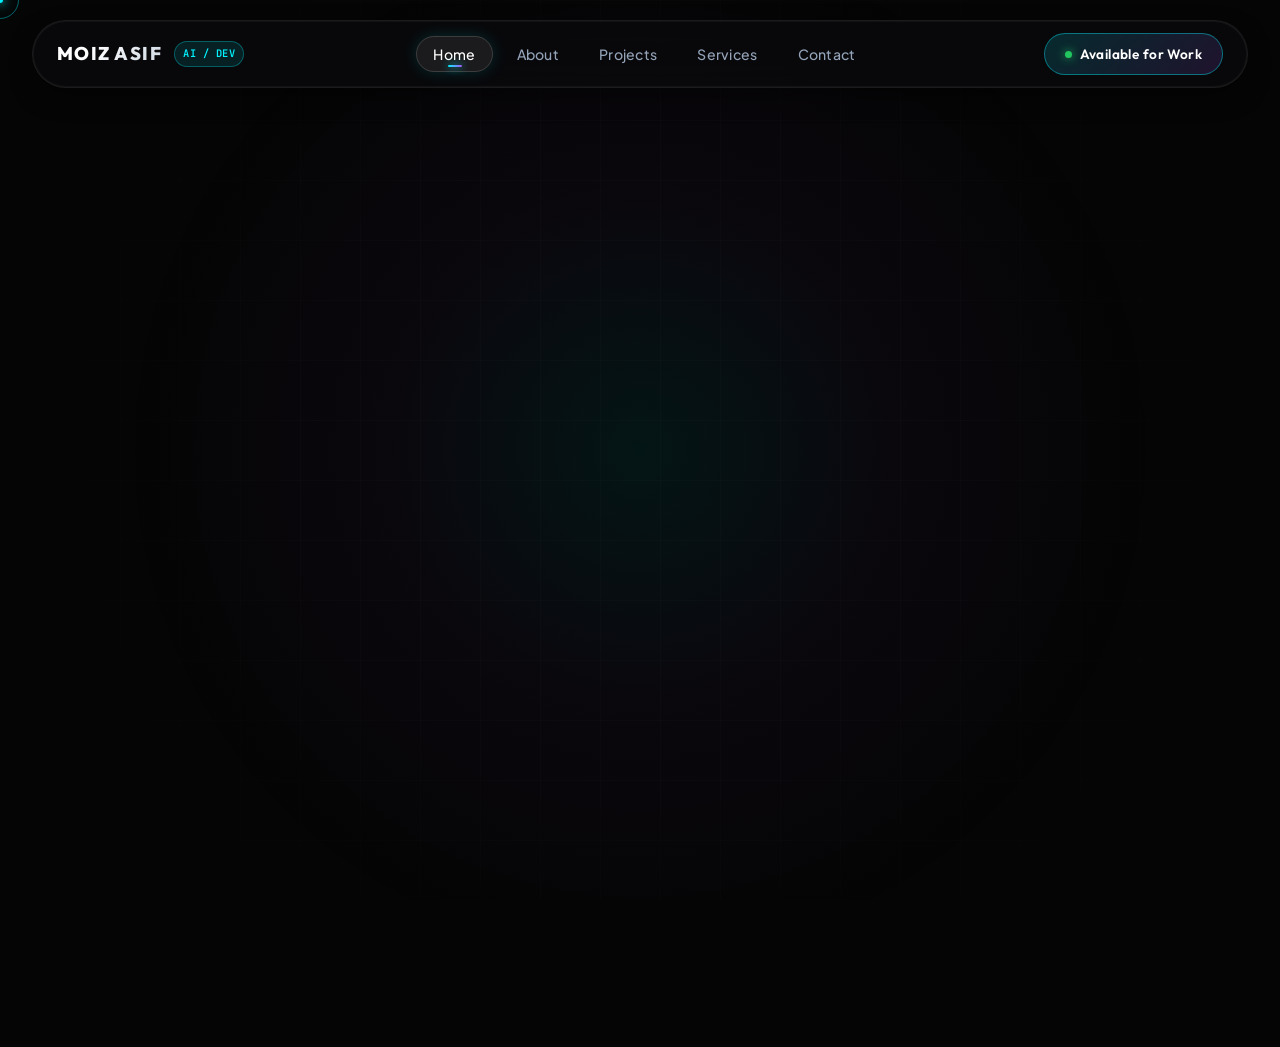
==== index.html @ 3867d012 "Add files via upload" ====
<!DOCTYPE html>
<html lang="en">
<head>
  <meta charset="UTF-8">
  <meta name="viewport" content="width=device-width, initial-scale=1.0">
  <meta name="description" content="Moiz Asif — AI Agent Developer & Web Developer building intelligent AI assistants, automation systems, and modern digital experiences.">
  <title>Moiz Asif — AI Agent Developer & Web Developer</title>

  <!-- Favicon & Typography -->
  <link rel="icon" type="image/svg+xml" href="assets/images/favicon.svg">
  <link rel="preconnect" href="https://fonts.googleapis.com">
  <link rel="preconnect" href="https://fonts.gstatic.com" crossorigin>
  <link rel="stylesheet" href="css/style.css">
</head>
<body>
  <!-- Canvas for Astra Interactive Particle Field -->
  <canvas id="bg-canvas"></canvas>

  <!-- Cybernetic Grid & Radial Mouse Spotlight -->
  <div class="cyber-grid"></div>
  <div class="mouse-spotlight"></div>

  <!-- Interactive Dual-Layer Cursor -->
  <div class="cursor-dot"></div>
  <div class="cursor-follower"></div>

  <!-- Header Navigation -->
  <header class="site-header">
    <div class="nav-container">
      <a href="index.html" class="brand-logo" aria-label="Moiz Asif Portfolio">
        <span class="brand-text">MOIZ ASIF</span>
        <span class="brand-badge">AI / DEV</span>
      </a>

      <nav aria-label="Main Navigation">
        <ul class="nav-links">
          <li><a href="index.html" class="nav-link active">Home</a></li>
          <li><a href="about.html" class="nav-link">About</a></li>
          <li><a href="projects.html" class="nav-link">Projects</a></li>
          <li><a href="services.html" class="nav-link">Services</a></li>
          <li><a href="contact.html" class="nav-link">Contact</a></li>
        </ul>
      </nav>

      <a href="https://wa.me/923362383383" target="_blank" rel="noopener noreferrer" class="nav-cta">
        <span class="pulse-dot"></span>
        <span>Available for Work</span>
      </a>

      <button class="mobile-toggle" aria-label="Toggle Navigation Menu">☰</button>
    </div>
  </header>

  <!-- Mobile Menu Drawer -->
  <div class="mobile-menu-drawer">
    <a href="index.html" class="nav-link active">Home</a>
    <a href="about.html" class="nav-link">About</a>
    <a href="projects.html" class="nav-link">Projects</a>
    <a href="services.html" class="nav-link">Services</a>
    <a href="contact.html" class="nav-link">Contact</a>
    <a href="https://wa.me/923362383383" target="_blank" rel="noopener noreferrer" class="btn btn-whatsapp" style="margin-top: 0.5rem; justify-content: center;">
      Chat on WhatsApp
    </a>
  </div>

  <!-- Page Content Wrapper -->
  <main class="page-wrapper">
    <div class="container">
      <section class="hero-section">
        <!-- Abstract AI Visualization Core -->
        <div class="hero-ai-visual" aria-hidden="true">
          <div class="ai-core-glow"></div>
          <div class="ai-core-ring ai-core-ring-1"></div>
          <div class="ai-core-ring ai-core-ring-2"></div>
        </div>

        <!-- Status Beacon -->
        <div class="status-badge">
          <span class="status-beacon"></span>
          <span>AUTONOMOUS AI AGENTS & HIGH-END WEB DEV</span>
        </div>

        <!-- Centered Hero Text -->
        <div class="hero-title-wrap">
          <h1 class="hero-primary-name">MOIZ ASIF</h1>
          <h2 class="hero-role-title">AI AGENT DEVELOPER<br>&amp; WEB DEVELOPER</h2>
        </div>

        <!-- Subtitle -->
        <p class="hero-subtitle">
          I build intelligent AI agents, automation systems and modern digital experiences.
        </p>

        <!-- CTAs -->
        <div class="hero-cta-group">
          <a href="projects.html" class="btn btn-primary">
            <span>Explore My Work</span>
            <span class="btn-icon">→</span>
          </a>
          <a href="https://wa.me/923362383383" target="_blank" rel="noopener noreferrer" class="btn btn-whatsapp">
            <span>WhatsApp Me</span>
            <span class="btn-icon">↗</span>
          </a>
        </div>
      </section>
    </div>

    <!-- Footer -->
    <footer class="site-footer">
      <div class="container footer-content">
        <div class="footer-credits">
          © 2026 Moiz Asif. AI Agent &amp; Web Developer. All rights reserved.
        </div>
        <div class="footer-links">
          <a href="https://github.com/moizasif484/" target="_blank" rel="noopener noreferrer" class="footer-link">GitHub</a>
          <a href="https://www.instagram.com/moiz_here_07/" target="_blank" rel="noopener noreferrer" class="footer-link">Instagram</a>
          <a href="https://wa.me/923362383383" target="_blank" rel="noopener noreferrer" class="footer-link">WhatsApp</a>
        </div>
      </div>
    </footer>
  </main>

  <!-- Interactive Scripts -->
  <script src="js/particles.js"></script>
  <script src="js/cursor.js"></script>
  <script src="js/tilt.js"></script>
  <script src="js/main.js"></script>
</body>
</html>
---- css/style.css ----
/* ==========================================================================
   MOIZ ASIF — PREMIUM FUTURISTIC PORTFOLIO DESIGN SYSTEM
   Deep Pure Black (#050505) • Electric Blue (#00f2fe) • Soft Purple (#a855f7)
   Glassmorphism • High Performance • Cinematic Animations
   ========================================================================== */

@import url('https://fonts.googleapis.com/css2?family=Outfit:wght@300;400;500;600;700;800;900&family=Plus+Jakarta+Sans:wght@300;400;500;600;700;800&family=JetBrains+Mono:wght@400;500;600;700&display=swap');

:root {
  /* Color Palette */
  --bg-pure-black: #050505;
  --bg-surface: #0a0a0c;
  --bg-card: rgba(14, 14, 18, 0.65);
  --bg-card-hover: rgba(20, 20, 26, 0.85);
  --bg-glass: rgba(255, 255, 255, 0.03);
  --bg-glass-elevated: rgba(255, 255, 255, 0.06);

  /* Accents */
  --cyan-primary: #00f2fe;
  --cyan-glow: rgba(0, 242, 254, 0.45);
  --blue-accent: #38bdf8;
  --purple-primary: #a855f7;
  --purple-glow: rgba(168, 85, 247, 0.4);
  --indigo-accent: #6366f1;

  /* Typography Colors */
  --text-primary: #f8fafc;
  --text-secondary: #94a3b8;
  --text-muted: #64748b;
  --text-dim: #475569;

  /* Borders & Highlights */
  --border-subtle: rgba(255, 255, 255, 0.08);
  --border-glass: rgba(255, 255, 255, 0.12);
  --border-glow: rgba(0, 242, 254, 0.35);

  /* Fonts */
  --font-heading: 'Outfit', -apple-system, BlinkMacSystemFont, sans-serif;
  --font-body: 'Plus Jakarta Sans', -apple-system, BlinkMacSystemFont, sans-serif;
  --font-mono: 'JetBrains Mono', monospace;

  /* Transitions */
  --ease-out: cubic-bezier(0.16, 1, 0.3, 1);
  --ease-spring: cubic-bezier(0.34, 1.56, 0.64, 1);
  --transition-fast: 0.2s var(--ease-out);
  --transition-normal: 0.35s var(--ease-out);
  --transition-slow: 0.6s var(--ease-out);
}

/* ==========================================================================
   RESET & CORE BASE
   ========================================================================== */
*, *::before, *::after {
  box-sizing: border-box;
  margin: 0;
  padding: 0;
}

html {
  font-size: 16px;
  scroll-behavior: smooth;
  background-color: var(--bg-pure-black);
  color: var(--text-primary);
  overflow-x: hidden;
}

body {
  font-family: var(--font-body);
  background-color: var(--bg-pure-black);
  color: var(--text-primary);
  line-height: 1.65;
  -webkit-font-smoothing: antialiased;
  -moz-osx-font-smoothing: grayscale;
  min-height: 100vh;
  position: relative;
  overflow-x: hidden;
  cursor: default;
}

::selection {
  background: rgba(0, 242, 254, 0.25);
  color: #ffffff;
}

/* Futuristic Sleek Scrollbar */
::-webkit-scrollbar {
  width: 7px;
  height: 7px;
}

::-webkit-scrollbar-track {
  background: #050505;
}

::-webkit-scrollbar-thumb {
  background: rgba(255, 255, 255, 0.16);
  border-radius: 4px;
}

::-webkit-scrollbar-thumb:hover {
  background: var(--cyan-primary);
  box-shadow: 0 0 10px var(--cyan-primary);
}

a {
  color: inherit;
  text-decoration: none;
  transition: var(--transition-fast);
}

img {
  max-width: 100%;
  height: auto;
  display: block;
}

button, input, textarea {
  font-family: inherit;
}

/* ==========================================================================
   DYNAMIC BACKGROUND CANVAS & LIGHTING
   ========================================================================== */
#bg-canvas {
  position: fixed;
  top: 0;
  left: 0;
  width: 100vw;
  height: 100vh;
  z-index: 0;
  pointer-events: none;
  opacity: 0.95;
}

/* Cybernetic Ambient Grid Layer */
.cyber-grid {
  position: fixed;
  top: 0;
  left: 0;
  width: 100vw;
  height: 100vh;
  background-image: 
    linear-gradient(to right, rgba(255, 255, 255, 0.015) 1px, transparent 1px),
    linear-gradient(to bottom, rgba(255, 255, 255, 0.015) 1px, transparent 1px);
  background-size: 60px 60px;
  z-index: 1;
  pointer-events: none;
  mask-image: radial-gradient(circle at 50% 50%, black 40%, transparent 90%);
  -webkit-mask-image: radial-gradient(circle at 50% 50%, black 40%, transparent 90%);
}

/* Dynamic Ambient Mouse Radial Glow Spotlight */
.mouse-spotlight {
  position: fixed;
  top: 0;
  left: 0;
  width: 100vw;
  height: 100vh;
  z-index: 2;
  pointer-events: none;
  background: radial-gradient(
    650px circle at var(--mouse-x, 50vw) var(--mouse-y, 50vh),
    rgba(0, 242, 254, 0.07),
    rgba(168, 85, 247, 0.035) 40%,
    transparent 80%
  );
  transition: opacity 0.4s ease;
}

/* Custom Interactive Cursor */
.cursor-dot {
  position: fixed;
  width: 6px;
  height: 6px;
  background: var(--cyan-primary);
  border-radius: 50%;
  pointer-events: none;
  z-index: 9999;
  transform: translate(-50%, -50%);
  box-shadow: 0 0 10px var(--cyan-primary), 0 0 20px var(--cyan-primary);
  transition: transform 0.05s ease, opacity 0.2s ease, width 0.25s ease, height 0.25s ease;
}

.cursor-follower {
  position: fixed;
  width: 38px;
  height: 38px;
  border: 1px solid rgba(0, 242, 254, 0.4);
  border-radius: 50%;
  pointer-events: none;
  z-index: 9998;
  transform: translate(-50%, -50%);
  transition: transform 0.15s cubic-bezier(0.1, 0.9, 0.2, 1), 
              border-color 0.2s ease, 
              width 0.25s var(--ease-spring), 
              height 0.25s var(--ease-spring), 
              background-color 0.2s ease;
  backdrop-filter: blur(1px);
}

.cursor-hover .cursor-follower {
  width: 58px;
  height: 58px;
  border-color: var(--cyan-primary);
  background-color: rgba(0, 242, 254, 0.08);
  box-shadow: 0 0 25px rgba(0, 242, 254, 0.25);
}

.cursor-hover .cursor-dot {
  transform: translate(-50%, -50%) scale(1.6);
  background: #ffffff;
}

@media (pointer: coarse) {
  .cursor-dot, .cursor-follower {
    display: none;
  }
}

/* ==========================================================================
   NAVIGATION BAR
   ========================================================================== */
.site-header {
  position: fixed;
  top: 0;
  left: 0;
  width: 100%;
  z-index: 1000;
  padding: 1.25rem 2rem;
  transition: all 0.3s ease;
}

.nav-container {
  max-width: 1240px;
  margin: 0 auto;
  display: flex;
  align-items: center;
  justify-content: space-between;
  padding: 0.75rem 1.5rem;
  background: rgba(10, 10, 14, 0.7);
  backdrop-filter: blur(20px);
  -webkit-backdrop-filter: blur(20px);
  border: 1px solid var(--border-subtle);
  border-radius: 9999px;
  box-shadow: 0 10px 30px -10px rgba(0, 0, 0, 0.7),
              0 0 1px 1px rgba(255, 255, 255, 0.05) inset;
}

.brand-logo {
  display: flex;
  align-items: center;
  gap: 0.75rem;
  font-family: var(--font-heading);
  font-weight: 800;
  font-size: 1.15rem;
  letter-spacing: 0.08em;
  text-transform: uppercase;
}

.brand-logo .brand-text {
  background: linear-gradient(135deg, #ffffff 30%, #cbd5e1 100%);
  -webkit-background-clip: text;
  -webkit-text-fill-color: transparent;
}

.brand-badge {
  font-family: var(--font-mono);
  font-size: 0.65rem;
  padding: 0.2rem 0.5rem;
  border-radius: 999px;
  background: rgba(0, 242, 254, 0.1);
  border: 1px solid rgba(0, 242, 254, 0.3);
  color: var(--cyan-primary);
  letter-spacing: 0.05em;
  font-weight: 600;
}

.nav-links {
  display: flex;
  align-items: center;
  gap: 0.5rem;
  list-style: none;
}

.nav-link {
  position: relative;
  font-size: 0.88rem;
  font-weight: 500;
  color: var(--text-secondary);
  padding: 0.5rem 1rem;
  border-radius: 999px;
  transition: all 0.25s ease;
  letter-spacing: 0.02em;
}

.nav-link:hover {
  color: #ffffff;
  background: rgba(255, 255, 255, 0.05);
}

.nav-link.active {
  color: #ffffff;
  background: rgba(255, 255, 255, 0.08);
  border: 1px solid rgba(255, 255, 255, 0.15);
  box-shadow: 0 0 15px rgba(0, 242, 254, 0.15);
}

.nav-link.active::after {
  content: '';
  position: absolute;
  bottom: 4px;
  left: 50%;
  transform: translateX(-50%);
  width: 14px;
  height: 2px;
  background: linear-gradient(90deg, var(--cyan-primary), var(--purple-primary));
  border-radius: 2px;
  box-shadow: 0 0 8px var(--cyan-primary);
}

.nav-cta {
  display: flex;
  align-items: center;
  gap: 0.5rem;
  font-family: var(--font-heading);
  font-size: 0.85rem;
  font-weight: 600;
  padding: 0.55rem 1.25rem;
  border-radius: 999px;
  background: linear-gradient(135deg, rgba(0, 242, 254, 0.15), rgba(168, 85, 247, 0.15));
  border: 1px solid rgba(0, 242, 254, 0.4);
  color: #ffffff;
  letter-spacing: 0.03em;
  transition: all 0.3s ease;
  position: relative;
  overflow: hidden;
}

.nav-cta:hover {
  border-color: var(--cyan-primary);
  box-shadow: 0 0 25px rgba(0, 242, 254, 0.4);
  transform: translateY(-1px);
}

.pulse-dot {
  width: 7px;
  height: 7px;
  border-radius: 50%;
  background-color: #22c55e;
  box-shadow: 0 0 10px #22c55e;
  animation: pulseGreen 2s infinite;
}

@keyframes pulseGreen {
  0% { transform: scale(0.95); box-shadow: 0 0 0 0 rgba(34, 197, 94, 0.7); }
  70% { transform: scale(1); box-shadow: 0 0 0 8px rgba(34, 197, 94, 0); }
  100% { transform: scale(0.95); box-shadow: 0 0 0 0 rgba(34, 197, 94, 0); }
}

/* Mobile Nav Toggle */
.mobile-toggle {
  display: none;
  background: none;
  border: none;
  color: #ffffff;
  font-size: 1.5rem;
  cursor: pointer;
  padding: 0.5rem;
}

.mobile-menu-drawer {
  display: none;
  position: fixed;
  top: 80px;
  left: 1rem;
  right: 1rem;
  background: rgba(10, 10, 15, 0.95);
  backdrop-filter: blur(25px);
  -webkit-backdrop-filter: blur(25px);
  border: 1px solid var(--border-glass);
  border-radius: 20px;
  padding: 1.5rem;
  z-index: 999;
  flex-direction: column;
  gap: 0.75rem;
  box-shadow: 0 20px 40px rgba(0, 0, 0, 0.8), 0 0 30px rgba(0, 242, 254, 0.1);
  opacity: 0;
  transform: translateY(-10px);
  transition: opacity 0.3s ease, transform 0.3s ease;
  pointer-events: none;
}

.mobile-menu-drawer.open {
  display: flex;
  opacity: 1;
  transform: translateY(0);
  pointer-events: auto;
}

.mobile-menu-drawer .nav-link {
  font-size: 1.1rem;
  padding: 0.85rem 1.25rem;
  border-radius: 12px;
  width: 100%;
  text-align: left;
}

/* ==========================================================================
   PAGE WRAPPER & TRANSITIONS
   ========================================================================== */
.page-wrapper {
  position: relative;
  z-index: 10;
  width: 100%;
  min-height: 100vh;
  padding-top: 100px;
  padding-bottom: 60px;
  display: flex;
  flex-direction: column;
  justify-content: space-between;
  opacity: 0;
  transform: translateY(16px);
  transition: opacity 0.5s cubic-bezier(0.16, 1, 0.3, 1), transform 0.5s cubic-bezier(0.16, 1, 0.3, 1);
}

.page-wrapper.page-loaded {
  opacity: 1;
  transform: translateY(0);
}

/* ==========================================================================
   PAGE PROGRESS LOADER & SCROLL REVEAL ANIMATIONS
   ========================================================================== */
.page-loader {
  position: fixed;
  top: 0;
  left: 0;
  width: 100%;
  height: 3px;
  z-index: 10001;
  pointer-events: none;
  background: transparent;
}

.loader-line {
  height: 100%;
  width: 0%;
  background: linear-gradient(90deg, var(--cyan-primary), #6366f1, var(--purple-primary));
  box-shadow: 0 0 12px var(--cyan-primary), 0 0 20px rgba(168, 85, 247, 0.5);
  transition: width 0.35s ease-out, opacity 0.4s ease-out;
}

.reveal-on-scroll {
  opacity: 0;
  transform: translateY(28px) scale(0.985);
  transition: opacity 0.75s cubic-bezier(0.16, 1, 0.3, 1), transform 0.75s cubic-bezier(0.16, 1, 0.3, 1);
  will-change: opacity, transform;
}

.reveal-on-scroll.is-visible {
  opacity: 1;
  transform: translateY(0) scale(1);
}

.delay-1 { transition-delay: 0.1s; }
.delay-2 { transition-delay: 0.2s; }
.delay-3 { transition-delay: 0.3s; }
.delay-4 { transition-delay: 0.4s; }

.container {
  width: 100%;
  max-width: 1240px;
  margin: 0 auto;
  padding: 0 1.5rem;
}

/* ==========================================================================
   FUTURISTIC HERO (HOME PAGE)
   ========================================================================== */
.hero-section {
  display: flex;
  flex-direction: column;
  align-items: center;
  justify-content: center;
  min-height: calc(100vh - 180px);
  text-align: center;
  position: relative;
  padding: 3rem 1rem;
}

.status-badge {
  display: inline-flex;
  align-items: center;
  gap: 0.6rem;
  padding: 0.4rem 1.1rem;
  border-radius: 999px;
  background: rgba(255, 255, 255, 0.03);
  border: 1px solid rgba(255, 255, 255, 0.1);
  font-family: var(--font-mono);
  font-size: 0.78rem;
  color: var(--text-secondary);
  letter-spacing: 0.04em;
  margin-bottom: 2rem;
  backdrop-filter: blur(10px);
  box-shadow: 0 4px 20px rgba(0, 0, 0, 0.4);
}

.status-beacon {
  width: 8px;
  height: 8px;
  border-radius: 50%;
  background: var(--cyan-primary);
  box-shadow: 0 0 12px var(--cyan-primary);
  animation: pulseBeacon 2.5s infinite;
}

@keyframes pulseBeacon {
  0% { transform: scale(0.9); opacity: 0.7; }
  50% { transform: scale(1.3); opacity: 1; box-shadow: 0 0 16px var(--cyan-primary); }
  100% { transform: scale(0.9); opacity: 0.7; }
}

.hero-title-wrap {
  position: relative;
  margin-bottom: 1.5rem;
}

.hero-primary-name {
  font-family: var(--font-heading);
  font-size: clamp(3rem, 8vw, 6.2rem);
  font-weight: 900;
  line-height: 1.05;
  letter-spacing: 0.02em;
  text-transform: uppercase;
  background: linear-gradient(180deg, #ffffff 40%, rgba(255, 255, 255, 0.65) 100%);
  -webkit-background-clip: text;
  -webkit-text-fill-color: transparent;
  text-shadow: 0 0 40px rgba(255, 255, 255, 0.15);
  margin-bottom: 0.5rem;
}

.hero-role-title {
  font-family: var(--font-heading);
  font-size: clamp(1.4rem, 4vw, 2.75rem);
  font-weight: 800;
  line-height: 1.2;
  letter-spacing: 0.04em;
  text-transform: uppercase;
  background: linear-gradient(135deg, var(--cyan-primary) 0%, #ffffff 45%, var(--purple-primary) 100%);
  -webkit-background-clip: text;
  -webkit-text-fill-color: transparent;
  filter: drop-shadow(0 0 30px rgba(0, 242, 254, 0.25));
}

.hero-subtitle {
  font-size: clamp(1.05rem, 2vw, 1.35rem);
  color: var(--text-secondary);
  max-width: 680px;
  margin: 0 auto 2.75rem auto;
  font-weight: 400;
  line-height: 1.6;
}

.hero-cta-group {
  display: flex;
  align-items: center;
  justify-content: center;
  gap: 1.25rem;
  flex-wrap: wrap;
  position: relative;
  z-index: 5;
}

/* Soft Abstract AI Visualization */
.hero-ai-visual {
  position: absolute;
  top: 50%;
  left: 50%;
  transform: translate(-50%, -50%);
  width: 580px;
  height: 580px;
  pointer-events: none;
  z-index: 1;
  opacity: 0.8;
}

.ai-core-glow {
  position: absolute;
  top: 50%;
  left: 50%;
  transform: translate(-50%, -50%);
  width: 320px;
  height: 320px;
  border-radius: 50%;
  background: radial-gradient(circle, rgba(0, 242, 254, 0.12) 0%, rgba(168, 85, 247, 0.08) 50%, transparent 75%);
  filter: blur(40px);
  animation: corePulse 6s ease-in-out infinite alternate;
}

.ai-core-ring {
  position: absolute;
  top: 50%;
  left: 50%;
  border-radius: 50%;
  border: 1px dashed rgba(0, 242, 254, 0.2);
  transform: translate(-50%, -50%) rotate(0deg);
  animation: ringRotate 24s linear infinite;
}

.ai-core-ring-1 {
  width: 440px;
  height: 440px;
  border-color: rgba(0, 242, 254, 0.15);
}

.ai-core-ring-2 {
  width: 520px;
  height: 520px;
  border: 1px dotted rgba(168, 85, 247, 0.18);
  animation-duration: 36s;
  animation-direction: reverse;
}

@keyframes corePulse {
  0% { transform: translate(-50%, -50%) scale(0.9); opacity: 0.5; }
  100% { transform: translate(-50%, -50%) scale(1.15); opacity: 0.85; }
}

@keyframes ringRotate {
  from { transform: translate(-50%, -50%) rotate(0deg); }
  to { transform: translate(-50%, -50%) rotate(360deg); }
}

/* ==========================================================================
   BUTTONS (MAGNETIC & GLASS)
   ========================================================================== */
.btn {
  display: inline-flex;
  align-items: center;
  justify-content: center;
  gap: 0.75rem;
  padding: 0.9rem 2.2rem;
  border-radius: 999px;
  font-family: var(--font-heading);
  font-size: 0.95rem;
  font-weight: 600;
  letter-spacing: 0.03em;
  cursor: pointer;
  transition: all 0.3s cubic-bezier(0.16, 1, 0.3, 1);
  position: relative;
  overflow: hidden;
  user-select: none;
  text-decoration: none;
}

.btn-primary {
  background: linear-gradient(135deg, rgba(0, 242, 254, 0.9), rgba(99, 102, 241, 0.9));
  color: #050505;
  border: 1px solid rgba(255, 255, 255, 0.3);
  box-shadow: 0 0 25px rgba(0, 242, 254, 0.35), 0 10px 25px -5px rgba(0, 0, 0, 0.5);
  font-weight: 700;
}

.btn-primary:hover {
  background: linear-gradient(135deg, #00f2fe, #818cf8);
  box-shadow: 0 0 40px rgba(0, 242, 254, 0.6), 0 12px 30px -5px rgba(0, 0, 0, 0.6);
  transform: translateY(-2px);
  color: #000000;
}

.btn-secondary {
  background: rgba(255, 255, 255, 0.04);
  color: #ffffff;
  border: 1px solid var(--border-glass);
  backdrop-filter: blur(15px);
  box-shadow: 0 4px 20px rgba(0, 0, 0, 0.4);
}

.btn-secondary:hover {
  background: rgba(255, 255, 255, 0.09);
  border-color: rgba(0, 242, 254, 0.4);
  box-shadow: 0 0 30px rgba(0, 242, 254, 0.2);
  transform: translateY(-2px);
  color: #ffffff;
}

.btn-whatsapp {
  background: linear-gradient(135deg, rgba(37, 211, 102, 0.15), rgba(18, 140, 126, 0.25));
  border: 1px solid rgba(37, 211, 102, 0.5);
  color: #ffffff;
  box-shadow: 0 0 25px rgba(37, 211, 102, 0.2);
}

.btn-whatsapp:hover {
  background: linear-gradient(135deg, rgba(37, 211, 102, 0.3), rgba(18, 140, 126, 0.45));
  border-color: #25d366;
  box-shadow: 0 0 40px rgba(37, 211, 102, 0.45);
  transform: translateY(-2px);
}

.btn .btn-icon {
  font-size: 1.1rem;
  transition: transform 0.25s ease;
}

.btn:hover .btn-icon {
  transform: translateX(4px);
}

/* ==========================================================================
   GLASSMORPHISM CARDS & 3D TILT CONTAINERS
   ========================================================================== */
.glass-card {
  position: relative;
  background: var(--bg-card);
  backdrop-filter: blur(20px);
  -webkit-backdrop-filter: blur(20px);
  border: 1px solid var(--border-subtle);
  border-radius: 20px;
  padding: 2.25rem;
  transition: transform 0.35s var(--ease-out), 
              border-color 0.35s ease, 
              box-shadow 0.35s ease, 
              background-color 0.35s ease;
  transform-style: preserve-3d;
  will-change: transform;
  overflow: hidden;
}

/* Dynamic specular sheen on card hover */
.glass-card::before {
  content: '';
  position: absolute;
  top: 0;
  left: 0;
  right: 0;
  bottom: 0;
  background: radial-gradient(
    400px circle at var(--card-mouse-x, -200px) var(--card-mouse-y, -200px),
    rgba(255, 255, 255, 0.08),
    transparent 60%
  );
  pointer-events: none;
  z-index: 1;
  opacity: 0;
  transition: opacity 0.3s ease;
  border-radius: inherit;
}

.glass-card:hover::before {
  opacity: 1;
}

.glass-card:hover {
  border-color: rgba(0, 242, 254, 0.3);
  box-shadow: 0 20px 40px -15px rgba(0, 0, 0, 0.8),
              0 0 35px -10px rgba(0, 242, 254, 0.2);
}

/* ==========================================================================
   SECTION HEADINGS & METRICS
   ========================================================================== */
.section-header {
  text-align: center;
  margin-bottom: 3.5rem;
  position: relative;
}

.section-tag {
  display: inline-block;
  font-family: var(--font-mono);
  font-size: 0.8rem;
  text-transform: uppercase;
  letter-spacing: 0.15em;
  color: var(--cyan-primary);
  background: rgba(0, 242, 254, 0.08);
  border: 1px solid rgba(0, 242, 254, 0.25);
  padding: 0.3rem 0.85rem;
  border-radius: 999px;
  margin-bottom: 1rem;
}

.section-title {
  font-family: var(--font-heading);
  font-size: clamp(2.2rem, 5vw, 3.5rem);
  font-weight: 800;
  letter-spacing: 0.02em;
  color: #ffffff;
  margin-bottom: 0.75rem;
}

.section-subtitle {
  font-size: 1.1rem;
  color: var(--text-secondary);
  max-width: 620px;
  margin: 0 auto;
}

/* ==========================================================================
   ABOUT PAGE COMPONENTS
   ========================================================================== */
.about-hero-card {
  background: linear-gradient(135deg, rgba(16, 16, 24, 0.7), rgba(8, 8, 12, 0.85));
  border: 1px solid rgba(255, 255, 255, 0.1);
  border-radius: 24px;
  padding: 3rem 2.5rem;
  backdrop-filter: blur(25px);
  -webkit-backdrop-filter: blur(25px);
  box-shadow: 0 25px 50px -12px rgba(0, 0, 0, 0.8);
  margin-bottom: 3rem;
  position: relative;
}

.about-bio-text {
  font-size: clamp(1.2rem, 2.5vw, 1.6rem);
  font-weight: 500;
  line-height: 1.55;
  color: #e2e8f0;
  margin-bottom: 2rem;
}

.about-bio-highlight {
  background: linear-gradient(135deg, var(--cyan-primary), var(--purple-primary));
  -webkit-background-clip: text;
  -webkit-text-fill-color: transparent;
  font-weight: 700;
}

.info-cards-grid {
  display: grid;
  grid-template-columns: repeat(auto-fit, minmax(240px, 1fr));
  gap: 1.5rem;
  margin-bottom: 3rem;
}

.info-card {
  padding: 2rem;
  display: flex;
  flex-direction: column;
  gap: 0.75rem;
}

.info-card-label {
  font-family: var(--font-mono);
  font-size: 0.75rem;
  text-transform: uppercase;
  letter-spacing: 0.12em;
  color: var(--text-muted);
}

.info-card-value {
  font-family: var(--font-heading);
  font-size: 1.65rem;
  font-weight: 700;
  color: #ffffff;
}

.info-card-desc {
  font-size: 0.9rem;
  color: var(--text-secondary);
}

.tech-skills-section {
  margin-top: 2rem;
}

.skills-tags-wrap {
  display: flex;
  flex-wrap: wrap;
  gap: 0.75rem;
  margin-top: 1.25rem;
}

.tech-tag {
  display: inline-flex;
  align-items: center;
  gap: 0.5rem;
  padding: 0.55rem 1.15rem;
  border-radius: 999px;
  background: rgba(255, 255, 255, 0.04);
  border: 1px solid rgba(255, 255, 255, 0.09);
  font-family: var(--font-mono);
  font-size: 0.85rem;
  color: #cbd5e1;
  transition: all 0.25s ease;
}

.tech-tag:hover {
  background: rgba(0, 242, 254, 0.1);
  border-color: rgba(0, 242, 254, 0.4);
  color: var(--cyan-primary);
  transform: translateY(-2px);
  box-shadow: 0 4px 15px rgba(0, 242, 254, 0.2);
}

/* ==========================================================================
   SERVICES & CAPABILITIES PAGE
   ========================================================================== */
.services-grid {
  display: grid;
  grid-template-columns: repeat(2, 1fr);
  gap: 2rem;
}

.service-card {
  padding: 2.5rem;
  display: flex;
  flex-direction: column;
  justify-content: space-between;
  min-height: 320px;
}

.service-icon-box {
  width: 54px;
  height: 54px;
  border-radius: 14px;
  display: flex;
  align-items: center;
  justify-content: center;
  font-size: 1.5rem;
  background: rgba(0, 242, 254, 0.1);
  border: 1px solid rgba(0, 242, 254, 0.25);
  color: var(--cyan-primary);
  margin-bottom: 1.5rem;
}

.service-card:nth-child(2) .service-icon-box {
  background: rgba(168, 85, 247, 0.1);
  border-color: rgba(168, 85, 247, 0.25);
  color: var(--purple-primary);
}

.service-card:nth-child(3) .service-icon-box {
  background: rgba(56, 189, 248, 0.1);
  border-color: rgba(56, 189, 248, 0.25);
  color: var(--blue-accent);
}

.service-card:nth-child(4) .service-icon-box {
  background: rgba(99, 102, 241, 0.1);
  border-color: rgba(99, 102, 241, 0.25);
  color: var(--indigo-accent);
}

.service-title {
  font-family: var(--font-heading);
  font-size: 1.5rem;
  font-weight: 700;
  color: #ffffff;
  margin-bottom: 0.75rem;
}

.service-desc {
  font-size: 0.95rem;
  color: var(--text-secondary);
  line-height: 1.6;
  margin-bottom: 1.5rem;
}

.service-features-list {
  list-style: none;
  display: flex;
  flex-direction: column;
  gap: 0.6rem;
}

.service-features-list li {
  font-size: 0.85rem;
  color: #cbd5e1;
  display: flex;
  align-items: center;
  gap: 0.5rem;
}

.service-features-list li::before {
  content: '▹';
  color: var(--cyan-primary);
  font-size: 0.9rem;
}

/* ==========================================================================
   CONTACT PAGE
   ========================================================================== */
.contact-layout {
  display: grid;
  grid-template-columns: 1fr 1.2fr;
  gap: 2.5rem;
  align-items: stretch;
}

.contact-info-card {
  padding: 2.5rem;
  display: flex;
  flex-direction: column;
  justify-content: space-between;
}

.contact-headline {
  font-family: var(--font-heading);
  font-size: 2.2rem;
  font-weight: 800;
  line-height: 1.2;
  color: #ffffff;
  margin-bottom: 1rem;
}

.contact-subtext {
  color: var(--text-secondary);
  font-size: 1rem;
  margin-bottom: 2rem;
  line-height: 1.6;
}

.direct-channels {
  display: flex;
  flex-direction: column;
  gap: 1rem;
  margin-bottom: 2rem;
}

.channel-link {
  display: flex;
  align-items: center;
  justify-content: space-between;
  padding: 1.1rem 1.4rem;
  border-radius: 14px;
  background: rgba(255, 255, 255, 0.03);
  border: 1px solid var(--border-glass);
  color: #ffffff;
  font-weight: 600;
  transition: all 0.25s ease;
}

.channel-link:hover {
  background: rgba(255, 255, 255, 0.08);
  transform: translateX(4px);
}

.channel-left {
  display: flex;
  align-items: center;
  gap: 0.9rem;
}

.channel-icon {
  font-size: 1.3rem;
}

.channel-tag-online {
  font-family: var(--font-mono);
  font-size: 0.72rem;
  padding: 0.2rem 0.55rem;
  border-radius: 999px;
  background: rgba(34, 197, 94, 0.15);
  color: #4ade80;
  border: 1px solid rgba(34, 197, 94, 0.3);
}

.contact-form-card {
  padding: 2.5rem;
}

.form-group {
  margin-bottom: 1.5rem;
}

.form-label {
  display: block;
  font-family: var(--font-mono);
  font-size: 0.8rem;
  text-transform: uppercase;
  letter-spacing: 0.08em;
  color: var(--text-secondary);
  margin-bottom: 0.5rem;
}

.form-input, .form-textarea {
  width: 100%;
  padding: 0.9rem 1.25rem;
  background: rgba(5, 5, 8, 0.7);
  border: 1px solid var(--border-glass);
  border-radius: 12px;
  color: #ffffff;
  font-size: 0.95rem;
  outline: none;
  transition: all 0.25s ease;
}

.form-input:focus, .form-textarea:focus {
  border-color: var(--cyan-primary);
  box-shadow: 0 0 20px rgba(0, 242, 254, 0.25);
  background: rgba(10, 10, 16, 0.9);
}

.form-textarea {
  min-height: 140px;
  resize: vertical;
}

.form-btn-row {
  display: flex;
  gap: 1rem;
  flex-wrap: wrap;
}

/* ==========================================================================
   FOOTER
   ========================================================================== */
.site-footer {
  position: relative;
  z-index: 10;
  margin-top: 4rem;
  border-top: 1px solid rgba(255, 255, 255, 0.06);
  padding: 2rem 0;
  color: var(--text-muted);
  font-size: 0.85rem;
}

.footer-content {
  display: flex;
  align-items: center;
  justify-content: space-between;
  flex-wrap: wrap;
  gap: 1rem;
}

.footer-credits {
  font-family: var(--font-mono);
}

.footer-links {
  display: flex;
  gap: 1.5rem;
}

.footer-link:hover {
  color: var(--cyan-primary);
}

/* ==========================================================================
   RESPONSIVE DESIGN (MEDIA QUERIES)
   ========================================================================== */
@media (max-width: 992px) {
  .services-grid {
    grid-template-columns: 1fr;
  }
  .contact-layout {
    grid-template-columns: 1fr;
  }
}

@media (max-width: 768px) {
  .site-header {
    padding: 1rem;
  }
  .nav-links, .nav-cta {
    display: none;
  }
  .mobile-toggle {
    display: block;
  }
  .hero-primary-name {
    font-size: 3rem;
  }
  .hero-role-title {
    font-size: 1.5rem;
  }
  .glass-card {
    padding: 1.75rem;
  }
}
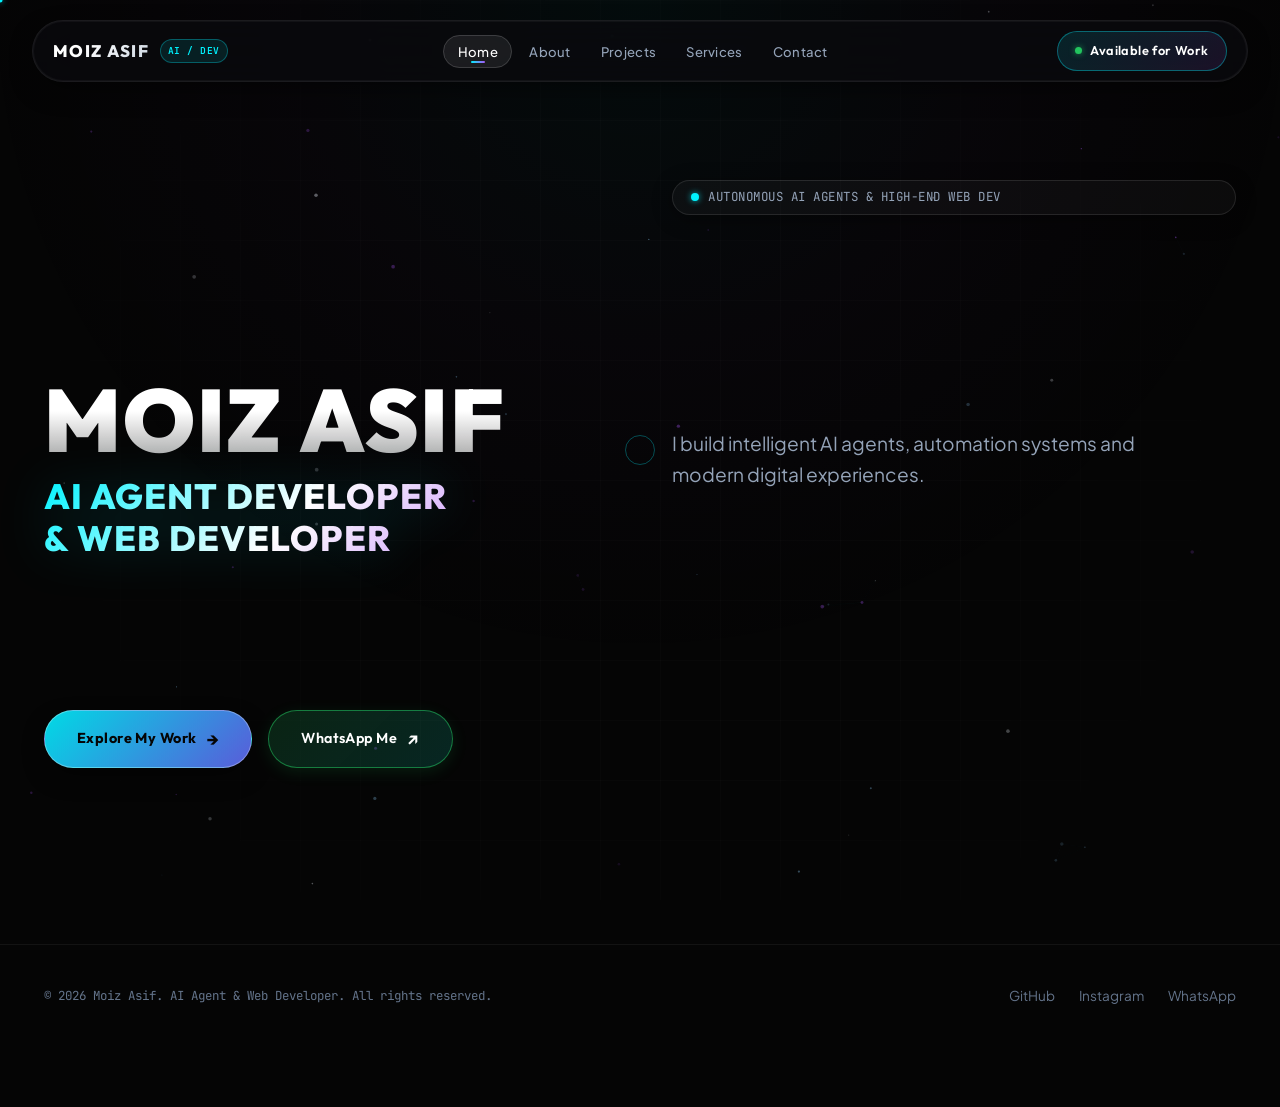
==== commit 5eb36822: "Update index.html" ====
--- a/index.html
+++ b/index.html
@@ -1,9 +1,13 @@
+
 <!DOCTYPE html>
 <html lang="en">
 <head>
   <meta charset="UTF-8">
   <meta name="viewport" content="width=device-width, initial-scale=1.0">
   <meta name="description" content="Moiz Asif — AI Agent Developer & Web Developer building intelligent AI assistants, automation systems, and modern digital experiences.">
+
+  <meta name="google-site-verification" content="eC8YjVeMM14_EEAK6Z7JzLczxjitK0rKW7lHN11pVsI" />
+
   <title>Moiz Asif — AI Agent Developer & Web Developer</title>
 
   <!-- Favicon & Typography -->
--- a/css/style.css
+++ b/css/style.css
@@ -1,7 +1,7 @@
 /* ==========================================================================
-   MOIZ ASIF — PREMIUM FUTURISTIC PORTFOLIO DESIGN SYSTEM
+   MOIZ ASIF — PREMIUM FUTURISTIC PORTFOLIO DESIGN SYSTEM v2.0
    Deep Pure Black (#050505) • Electric Blue (#00f2fe) • Soft Purple (#a855f7)
-   Glassmorphism • High Performance • Cinematic Animations
+   Gold Accent (#ffaa00) — JARVIS Only • Glassmorphism • Cinematic Animations
    ========================================================================== */
 
 @import url('https://fonts.googleapis.com/css2?family=Outfit:wght@300;400;500;600;700;800;900&family=Plus+Jakarta+Sans:wght@300;400;500;600;700;800&family=JetBrains+Mono:wght@400;500;600;700&display=swap');
@@ -22,6 +22,11 @@
   --purple-primary: #a855f7;
   --purple-glow: rgba(168, 85, 247, 0.4);
   --indigo-accent: #6366f1;
+
+  /* Gold — JARVIS ONLY */
+  --gold: #ffaa00;
+  --gold-bright: #ffd700;
+  --gold-glow: rgba(255, 170, 0, 0.4);
 
   /* Typography Colors */
   --text-primary: #f8fafc;
@@ -82,1090 +87,1257 @@
   color: #ffffff;
 }
 
-/* Futuristic Sleek Scrollbar */
-::-webkit-scrollbar {
-  width: 7px;
-  height: 7px;
-}
-
-::-webkit-scrollbar-track {
-  background: #050505;
-}
-
-::-webkit-scrollbar-thumb {
-  background: rgba(255, 255, 255, 0.16);
-  border-radius: 4px;
-}
-
-::-webkit-scrollbar-thumb:hover {
-  background: var(--cyan-primary);
-  box-shadow: 0 0 10px var(--cyan-primary);
-}
-
-a {
-  color: inherit;
-  text-decoration: none;
-  transition: var(--transition-fast);
-}
-
-img {
-  max-width: 100%;
-  height: auto;
-  display: block;
-}
-
-button, input, textarea {
-  font-family: inherit;
-}
+::-webkit-scrollbar { width: 7px; height: 7px; }
+::-webkit-scrollbar-track { background: #050505; }
+::-webkit-scrollbar-thumb { background: rgba(255, 255, 255, 0.16); border-radius: 4px; }
+::-webkit-scrollbar-thumb:hover { background: var(--cyan-primary); box-shadow: 0 0 10px var(--cyan-primary); }
+
+a { color: inherit; text-decoration: none; transition: var(--transition-fast); }
+img { max-width: 100%; height: auto; display: block; }
+button, input, textarea { font-family: inherit; }
 
 /* ==========================================================================
    DYNAMIC BACKGROUND CANVAS & LIGHTING
    ========================================================================== */
 #bg-canvas {
-  position: fixed;
-  top: 0;
-  left: 0;
-  width: 100vw;
-  height: 100vh;
-  z-index: 0;
-  pointer-events: none;
-  opacity: 0.95;
-}
-
-/* Cybernetic Ambient Grid Layer */
+  position: fixed; top: 0; left: 0;
+  width: 100vw; height: 100vh;
+  z-index: 0; pointer-events: none; opacity: 0.95;
+}
+
 .cyber-grid {
-  position: fixed;
-  top: 0;
-  left: 0;
-  width: 100vw;
-  height: 100vh;
-  background-image: 
+  position: fixed; top: 0; left: 0;
+  width: 100vw; height: 100vh;
+  background-image:
     linear-gradient(to right, rgba(255, 255, 255, 0.015) 1px, transparent 1px),
     linear-gradient(to bottom, rgba(255, 255, 255, 0.015) 1px, transparent 1px);
   background-size: 60px 60px;
-  z-index: 1;
-  pointer-events: none;
+  z-index: 1; pointer-events: none;
   mask-image: radial-gradient(circle at 50% 50%, black 40%, transparent 90%);
   -webkit-mask-image: radial-gradient(circle at 50% 50%, black 40%, transparent 90%);
 }
 
-/* Dynamic Ambient Mouse Radial Glow Spotlight */
 .mouse-spotlight {
-  position: fixed;
-  top: 0;
-  left: 0;
-  width: 100vw;
-  height: 100vh;
-  z-index: 2;
-  pointer-events: none;
+  position: fixed; top: 0; left: 0;
+  width: 100vw; height: 100vh;
+  z-index: 2; pointer-events: none;
   background: radial-gradient(
-    650px circle at var(--mouse-x, 50vw) var(--mouse-y, 50vh),
-    rgba(0, 242, 254, 0.07),
-    rgba(168, 85, 247, 0.035) 40%,
-    transparent 80%
+    900px circle at 50% 0%,
+    rgba(0, 242, 254, 0.035),
+    rgba(168, 85, 247, 0.02) 40%,
+    transparent 75%
   );
-  transition: opacity 0.4s ease;
-}
-
-/* Custom Interactive Cursor */
+}
+
+/* ==========================================================================
+   CUSTOM CURSOR
+   ========================================================================== */
 .cursor-dot {
-  position: fixed;
-  width: 6px;
-  height: 6px;
-  background: var(--cyan-primary);
-  border-radius: 50%;
-  pointer-events: none;
-  z-index: 9999;
+  position: fixed; width: 5px; height: 5px;
+  background: var(--cyan-primary); border-radius: 50%;
+  pointer-events: none; z-index: 9999;
   transform: translate(-50%, -50%);
-  box-shadow: 0 0 10px var(--cyan-primary), 0 0 20px var(--cyan-primary);
-  transition: transform 0.05s ease, opacity 0.2s ease, width 0.25s ease, height 0.25s ease;
+  box-shadow: 0 0 6px rgba(0, 242, 254, 0.6);
+  transition: transform 0.05s ease, opacity 0.2s ease;
 }
 
 .cursor-follower {
-  position: fixed;
-  width: 38px;
-  height: 38px;
-  border: 1px solid rgba(0, 242, 254, 0.4);
-  border-radius: 50%;
-  pointer-events: none;
-  z-index: 9998;
+  position: fixed; width: 30px; height: 30px;
+  border: 1px solid rgba(0, 242, 254, 0.3); border-radius: 50%;
+  pointer-events: none; z-index: 9998;
   transform: translate(-50%, -50%);
-  transition: transform 0.15s cubic-bezier(0.1, 0.9, 0.2, 1), 
-              border-color 0.2s ease, 
-              width 0.25s var(--ease-spring), 
-              height 0.25s var(--ease-spring), 
+  transition: border-color 0.2s ease,
+              width 0.2s ease,
+              height 0.2s ease,
               background-color 0.2s ease;
-  backdrop-filter: blur(1px);
 }
 
 .cursor-hover .cursor-follower {
-  width: 58px;
-  height: 58px;
+  width: 42px; height: 42px;
   border-color: var(--cyan-primary);
-  background-color: rgba(0, 242, 254, 0.08);
-  box-shadow: 0 0 25px rgba(0, 242, 254, 0.25);
+  background-color: rgba(0, 242, 254, 0.06);
 }
 
 .cursor-hover .cursor-dot {
-  transform: translate(-50%, -50%) scale(1.6);
+  transform: translate(-50%, -50%) scale(1.3);
   background: #ffffff;
 }
 
 @media (pointer: coarse) {
-  .cursor-dot, .cursor-follower {
-    display: none;
-  }
+  .cursor-dot, .cursor-follower { display: none; }
 }
 
 /* ==========================================================================
    NAVIGATION BAR
    ========================================================================== */
 .site-header {
-  position: fixed;
-  top: 0;
-  left: 0;
-  width: 100%;
-  z-index: 1000;
+  position: fixed; top: 0; left: 0;
+  width: 100%; z-index: 1000;
   padding: 1.25rem 2rem;
   transition: all 0.3s ease;
 }
 
 .nav-container {
-  max-width: 1240px;
+  max-width: 1300px;
   margin: 0 auto;
   display: flex;
   align-items: center;
   justify-content: space-between;
-  padding: 0.75rem 1.5rem;
-  background: rgba(10, 10, 14, 0.7);
+  padding: 0.65rem 1.25rem;
+  background: rgba(10, 10, 14, 0.75);
   backdrop-filter: blur(20px);
   -webkit-backdrop-filter: blur(20px);
   border: 1px solid var(--border-subtle);
   border-radius: 9999px;
   box-shadow: 0 10px 30px -10px rgba(0, 0, 0, 0.7),
               0 0 1px 1px rgba(255, 255, 255, 0.05) inset;
+  gap: 0.5rem;
 }
 
 .brand-logo {
-  display: flex;
-  align-items: center;
-  gap: 0.75rem;
-  font-family: var(--font-heading);
-  font-weight: 800;
-  font-size: 1.15rem;
-  letter-spacing: 0.08em;
-  text-transform: uppercase;
+  display: flex; align-items: center; gap: 0.65rem;
+  font-family: var(--font-heading); font-weight: 800;
+  font-size: 1.05rem; letter-spacing: 0.08em; text-transform: uppercase;
+  flex-shrink: 0;
 }
 
 .brand-logo .brand-text {
   background: linear-gradient(135deg, #ffffff 30%, #cbd5e1 100%);
-  -webkit-background-clip: text;
-  -webkit-text-fill-color: transparent;
+  -webkit-background-clip: text; -webkit-text-fill-color: transparent;
 }
 
 .brand-badge {
-  font-family: var(--font-mono);
-  font-size: 0.65rem;
-  padding: 0.2rem 0.5rem;
-  border-radius: 999px;
-  background: rgba(0, 242, 254, 0.1);
-  border: 1px solid rgba(0, 242, 254, 0.3);
-  color: var(--cyan-primary);
-  letter-spacing: 0.05em;
-  font-weight: 600;
+  font-family: var(--font-mono); font-size: 0.6rem;
+  padding: 0.18rem 0.45rem; border-radius: 999px;
+  background: rgba(0, 242, 254, 0.1); border: 1px solid rgba(0, 242, 254, 0.3);
+  color: var(--cyan-primary); letter-spacing: 0.05em; font-weight: 600;
 }
 
 .nav-links {
-  display: flex;
-  align-items: center;
-  gap: 0.5rem;
-  list-style: none;
+  display: flex; align-items: center; gap: 0.2rem; list-style: none;
 }
 
 .nav-link {
-  position: relative;
-  font-size: 0.88rem;
-  font-weight: 500;
-  color: var(--text-secondary);
-  padding: 0.5rem 1rem;
-  border-radius: 999px;
-  transition: all 0.25s ease;
-  letter-spacing: 0.02em;
-}
-
-.nav-link:hover {
-  color: #ffffff;
-  background: rgba(255, 255, 255, 0.05);
-}
+  position: relative; font-size: 0.82rem; font-weight: 500;
+  color: var(--text-secondary); padding: 0.45rem 0.85rem;
+  border-radius: 999px; transition: all 0.25s ease; letter-spacing: 0.02em;
+  white-space: nowrap;
+}
+
+.nav-link:hover { color: #ffffff; background: rgba(255, 255, 255, 0.05); }
 
 .nav-link.active {
-  color: #ffffff;
-  background: rgba(255, 255, 255, 0.08);
+  color: #ffffff; background: rgba(255, 255, 255, 0.08);
   border: 1px solid rgba(255, 255, 255, 0.15);
-  box-shadow: 0 0 15px rgba(0, 242, 254, 0.15);
 }
 
 .nav-link.active::after {
-  content: '';
-  position: absolute;
-  bottom: 4px;
-  left: 50%;
-  transform: translateX(-50%);
-  width: 14px;
-  height: 2px;
+  content: ''; position: absolute;
+  bottom: 4px; left: 50%; transform: translateX(-50%);
+  width: 14px; height: 2px;
   background: linear-gradient(90deg, var(--cyan-primary), var(--purple-primary));
   border-radius: 2px;
-  box-shadow: 0 0 8px var(--cyan-primary);
+}
+
+.nav-link-ai {
+  color: var(--purple-primary) !important;
+  border: 1px solid rgba(168, 85, 247, 0.25);
+  background: rgba(168, 85, 247, 0.06);
+}
+
+.nav-link-ai:hover {
+  color: #ffffff !important;
+  background: rgba(168, 85, 247, 0.15) !important;
+  border-color: var(--purple-primary) !important;
+}
+
+.nav-right-group {
+  display: flex; align-items: center; gap: 0.65rem; flex-shrink: 0;
+}
+
+.nav-hire-btn {
+  display: inline-flex; align-items: center; gap: 0.4rem;
+  font-family: var(--font-heading); font-size: 0.8rem; font-weight: 700;
+  padding: 0.5rem 1.1rem; border-radius: 999px;
+  background: linear-gradient(135deg, rgba(0, 242, 254, 0.9), rgba(99, 102, 241, 0.9));
+  color: #050505; border: none; letter-spacing: 0.03em;
+  transition: all 0.3s ease; white-space: nowrap;
+}
+
+.nav-hire-btn:hover {
+  box-shadow: 0 4px 16px rgba(0, 242, 254, 0.25);
+  transform: translateY(-1px); color: #000;
 }
 
 .nav-cta {
-  display: flex;
-  align-items: center;
-  gap: 0.5rem;
-  font-family: var(--font-heading);
-  font-size: 0.85rem;
-  font-weight: 600;
-  padding: 0.55rem 1.25rem;
-  border-radius: 999px;
-  background: linear-gradient(135deg, rgba(0, 242, 254, 0.15), rgba(168, 85, 247, 0.15));
-  border: 1px solid rgba(0, 242, 254, 0.4);
-  color: #ffffff;
-  letter-spacing: 0.03em;
-  transition: all 0.3s ease;
-  position: relative;
-  overflow: hidden;
+  display: flex; align-items: center; gap: 0.5rem;
+  font-family: var(--font-heading); font-size: 0.8rem; font-weight: 600;
+  padding: 0.5rem 1.1rem; border-radius: 999px;
+  background: linear-gradient(135deg, rgba(0, 242, 254, 0.12), rgba(168, 85, 247, 0.12));
+  border: 1px solid rgba(0, 242, 254, 0.35); color: #ffffff;
+  letter-spacing: 0.03em; transition: all 0.3s ease;
+  position: relative; overflow: hidden; white-space: nowrap;
 }
 
 .nav-cta:hover {
   border-color: var(--cyan-primary);
-  box-shadow: 0 0 25px rgba(0, 242, 254, 0.4);
+  box-shadow: 0 4px 16px rgba(0, 242, 254, 0.2);
   transform: translateY(-1px);
 }
 
 .pulse-dot {
-  width: 7px;
-  height: 7px;
-  border-radius: 50%;
-  background-color: #22c55e;
-  box-shadow: 0 0 10px #22c55e;
-  animation: pulseGreen 2s infinite;
+  width: 7px; height: 7px; border-radius: 50%;
+  background-color: #22c55e; box-shadow: 0 0 6px rgba(34, 197, 94, 0.7);
+  animation: pulseGreen 2.4s infinite; flex-shrink: 0;
 }
 
 @keyframes pulseGreen {
-  0% { transform: scale(0.95); box-shadow: 0 0 0 0 rgba(34, 197, 94, 0.7); }
-  70% { transform: scale(1); box-shadow: 0 0 0 8px rgba(34, 197, 94, 0); }
-  100% { transform: scale(0.95); box-shadow: 0 0 0 0 rgba(34, 197, 94, 0); }
-}
-
-/* Mobile Nav Toggle */
+  0% { box-shadow: 0 0 0 0 rgba(34, 197, 94, 0.5); }
+  70% { box-shadow: 0 0 0 6px rgba(34, 197, 94, 0); }
+  100% { box-shadow: 0 0 0 0 rgba(34, 197, 94, 0); }
+}
+
 .mobile-toggle {
-  display: none;
-  background: none;
-  border: none;
-  color: #ffffff;
-  font-size: 1.5rem;
-  cursor: pointer;
-  padding: 0.5rem;
+  display: none; background: none; border: none;
+  color: #ffffff; font-size: 1.4rem; cursor: pointer; padding: 0.4rem;
 }
 
 .mobile-menu-drawer {
-  display: none;
-  position: fixed;
-  top: 80px;
-  left: 1rem;
-  right: 1rem;
-  background: rgba(10, 10, 15, 0.95);
-  backdrop-filter: blur(25px);
-  -webkit-backdrop-filter: blur(25px);
-  border: 1px solid var(--border-glass);
-  border-radius: 20px;
-  padding: 1.5rem;
-  z-index: 999;
-  flex-direction: column;
-  gap: 0.75rem;
+  display: none; position: fixed;
+  top: 80px; left: 1rem; right: 1rem;
+  background: rgba(10, 10, 15, 0.97);
+  backdrop-filter: blur(25px); -webkit-backdrop-filter: blur(25px);
+  border: 1px solid var(--border-glass); border-radius: 20px;
+  padding: 1.5rem; z-index: 999;
+  flex-direction: column; gap: 0.65rem;
   box-shadow: 0 20px 40px rgba(0, 0, 0, 0.8), 0 0 30px rgba(0, 242, 254, 0.1);
-  opacity: 0;
-  transform: translateY(-10px);
+  opacity: 0; transform: translateY(-10px);
   transition: opacity 0.3s ease, transform 0.3s ease;
   pointer-events: none;
 }
 
 .mobile-menu-drawer.open {
-  display: flex;
-  opacity: 1;
-  transform: translateY(0);
-  pointer-events: auto;
+  display: flex; opacity: 1; transform: translateY(0); pointer-events: auto;
 }
 
 .mobile-menu-drawer .nav-link {
-  font-size: 1.1rem;
-  padding: 0.85rem 1.25rem;
-  border-radius: 12px;
-  width: 100%;
-  text-align: left;
+  font-size: 1rem; padding: 0.8rem 1.25rem;
+  border-radius: 12px; width: 100%; text-align: left;
+  border: 1px solid transparent;
+}
+
+.mobile-menu-drawer .nav-link:hover {
+  background: rgba(255,255,255,0.06); border-color: var(--border-subtle);
+}
+
+.mobile-menu-drawer .nav-link-ai {
+  border-color: rgba(168, 85, 247, 0.25);
 }
 
 /* ==========================================================================
    PAGE WRAPPER & TRANSITIONS
    ========================================================================== */
 .page-wrapper {
-  position: relative;
-  z-index: 10;
-  width: 100%;
-  min-height: 100vh;
-  padding-top: 100px;
-  padding-bottom: 60px;
-  display: flex;
-  flex-direction: column;
-  justify-content: space-between;
-  opacity: 0;
-  transform: translateY(16px);
+  position: relative; z-index: 10; width: 100%;
+  min-height: 100vh; padding-top: 100px; padding-bottom: 60px;
+  display: flex; flex-direction: column; justify-content: space-between;
+  opacity: 0; transform: translateY(16px);
   transition: opacity 0.5s cubic-bezier(0.16, 1, 0.3, 1), transform 0.5s cubic-bezier(0.16, 1, 0.3, 1);
 }
 
-.page-wrapper.page-loaded {
-  opacity: 1;
-  transform: translateY(0);
-}
-
-/* ==========================================================================
-   PAGE PROGRESS LOADER & SCROLL REVEAL ANIMATIONS
-   ========================================================================== */
+.page-wrapper.page-loaded { opacity: 1; transform: none; }
+
 .page-loader {
-  position: fixed;
-  top: 0;
-  left: 0;
-  width: 100%;
-  height: 3px;
-  z-index: 10001;
-  pointer-events: none;
-  background: transparent;
+  position: fixed; top: 0; left: 0; width: 100%; height: 3px;
+  z-index: 10001; pointer-events: none; background: transparent;
 }
 
 .loader-line {
-  height: 100%;
-  width: 0%;
+  height: 100%; width: 0%;
   background: linear-gradient(90deg, var(--cyan-primary), #6366f1, var(--purple-primary));
   box-shadow: 0 0 12px var(--cyan-primary), 0 0 20px rgba(168, 85, 247, 0.5);
   transition: width 0.35s ease-out, opacity 0.4s ease-out;
 }
 
 .reveal-on-scroll {
-  opacity: 0;
-  transform: translateY(28px) scale(0.985);
+  opacity: 0; transform: translateY(28px) scale(0.985);
   transition: opacity 0.75s cubic-bezier(0.16, 1, 0.3, 1), transform 0.75s cubic-bezier(0.16, 1, 0.3, 1);
   will-change: opacity, transform;
 }
 
-.reveal-on-scroll.is-visible {
-  opacity: 1;
-  transform: translateY(0) scale(1);
-}
+.reveal-on-scroll.is-visible { opacity: 1; transform: translateY(0) scale(1); }
 
 .delay-1 { transition-delay: 0.1s; }
 .delay-2 { transition-delay: 0.2s; }
 .delay-3 { transition-delay: 0.3s; }
 .delay-4 { transition-delay: 0.4s; }
 
-.container {
-  width: 100%;
-  max-width: 1240px;
-  margin: 0 auto;
-  padding: 0 1.5rem;
-}
-
-/* ==========================================================================
-   FUTURISTIC HERO (HOME PAGE)
+.container { width: 100%; max-width: 1240px; margin: 0 auto; padding: 0 1.5rem; }
+
+/* ==========================================================================
+   HERO SECTION — SPLIT LAYOUT
    ========================================================================== */
 .hero-section {
-  display: flex;
-  flex-direction: column;
+  display: grid;
+  grid-template-columns: 1fr 1fr;
   align-items: center;
-  justify-content: center;
-  min-height: calc(100vh - 180px);
-  text-align: center;
+  gap: 4rem;
+  min-height: calc(100vh - 120px);
+  padding: 3rem 0 5rem;
   position: relative;
-  padding: 3rem 1rem;
+}
+
+.hero-content {
+  display: flex; flex-direction: column;
+  align-items: flex-start; gap: 0;
+  position: relative; z-index: 5;
+}
+
+.hero-visual-area {
+  display: flex; align-items: center; justify-content: center;
+  position: relative; min-height: 500px;
+}
+
+/* AI System Online Badge */
+.ai-online-badge {
+  display: inline-flex; align-items: center; gap: 0.5rem;
+  padding: 0.35rem 1rem; border-radius: 999px;
+  background: rgba(168, 85, 247, 0.08);
+  border: 1px solid rgba(168, 85, 247, 0.3);
+  font-family: var(--font-mono); font-size: 0.72rem;
+  color: var(--purple-primary); letter-spacing: 0.08em;
+  margin-bottom: 1.75rem; text-transform: uppercase;
+}
+
+.ai-online-badge .badge-dot {
+  width: 6px; height: 6px; border-radius: 50%;
+  background: var(--purple-primary); box-shadow: 0 0 8px var(--purple-primary);
+  animation: pulseBeacon 2s infinite;
 }
 
 .status-badge {
-  display: inline-flex;
-  align-items: center;
-  gap: 0.6rem;
-  padding: 0.4rem 1.1rem;
-  border-radius: 999px;
-  background: rgba(255, 255, 255, 0.03);
-  border: 1px solid rgba(255, 255, 255, 0.1);
-  font-family: var(--font-mono);
-  font-size: 0.78rem;
-  color: var(--text-secondary);
-  letter-spacing: 0.04em;
-  margin-bottom: 2rem;
-  backdrop-filter: blur(10px);
+  display: inline-flex; align-items: center; gap: 0.6rem;
+  padding: 0.4rem 1.1rem; border-radius: 999px;
+  background: rgba(255, 255, 255, 0.03); border: 1px solid rgba(255, 255, 255, 0.1);
+  font-family: var(--font-mono); font-size: 0.78rem;
+  color: var(--text-secondary); letter-spacing: 0.04em;
+  margin-bottom: 2rem; backdrop-filter: blur(10px);
   box-shadow: 0 4px 20px rgba(0, 0, 0, 0.4);
 }
 
 .status-beacon {
-  width: 8px;
-  height: 8px;
+  width: 8px; height: 8px; border-radius: 50%;
+  background: var(--cyan-primary); box-shadow: 0 0 6px rgba(0, 242, 254, 0.7);
+  animation: pulseBeacon 2.8s infinite;
+}
+
+@keyframes pulseBeacon {
+  0%, 100% { opacity: 0.75; }
+  50% { opacity: 1; }
+}
+
+.hero-title-wrap { margin-bottom: 1.5rem; }
+
+.hero-primary-name {
+  font-family: var(--font-heading); font-size: clamp(2.8rem, 7vw, 5.5rem);
+  font-weight: 900; line-height: 1.05; letter-spacing: 0.02em; text-transform: uppercase;
+  background: linear-gradient(180deg, #ffffff 40%, rgba(255, 255, 255, 0.6) 100%);
+  -webkit-background-clip: text; -webkit-text-fill-color: transparent;
+  margin-bottom: 0.5rem;
+}
+
+.hero-role-title {
+  font-family: var(--font-heading); font-size: clamp(1.2rem, 3.5vw, 2.2rem);
+  font-weight: 800; line-height: 1.2; letter-spacing: 0.03em; text-transform: uppercase;
+  background: linear-gradient(135deg, var(--cyan-primary) 0%, #ffffff 45%, var(--purple-primary) 100%);
+  -webkit-background-clip: text; -webkit-text-fill-color: transparent;
+  filter: drop-shadow(0 0 25px rgba(0, 242, 254, 0.2));
+}
+
+.hero-subtitle {
+  font-size: clamp(0.95rem, 1.8vw, 1.2rem);
+  color: var(--text-secondary); max-width: 520px;
+  margin: 0 0 2.5rem 0; font-weight: 400; line-height: 1.6;
+}
+
+.hero-cta-group {
+  display: flex; align-items: center;
+  gap: 1rem; flex-wrap: wrap;
+  position: relative; z-index: 5;
+}
+
+/* Hero AI Orb Visual */
+.hero-orb-container {
+  position: relative; width: 420px; height: 420px;
+  display: flex; align-items: center; justify-content: center;
+}
+
+.hero-orb-sphere {
+  position: absolute; width: 180px; height: 180px;
   border-radius: 50%;
-  background: var(--cyan-primary);
-  box-shadow: 0 0 12px var(--cyan-primary);
-  animation: pulseBeacon 2.5s infinite;
-}
-
-@keyframes pulseBeacon {
-  0% { transform: scale(0.9); opacity: 0.7; }
-  50% { transform: scale(1.3); opacity: 1; box-shadow: 0 0 16px var(--cyan-primary); }
-  100% { transform: scale(0.9); opacity: 0.7; }
-}
-
-.hero-title-wrap {
-  position: relative;
-  margin-bottom: 1.5rem;
-}
-
-.hero-primary-name {
-  font-family: var(--font-heading);
-  font-size: clamp(3rem, 8vw, 6.2rem);
-  font-weight: 900;
-  line-height: 1.05;
-  letter-spacing: 0.02em;
-  text-transform: uppercase;
-  background: linear-gradient(180deg, #ffffff 40%, rgba(255, 255, 255, 0.65) 100%);
-  -webkit-background-clip: text;
-  -webkit-text-fill-color: transparent;
-  text-shadow: 0 0 40px rgba(255, 255, 255, 0.15);
-  margin-bottom: 0.5rem;
-}
-
-.hero-role-title {
-  font-family: var(--font-heading);
-  font-size: clamp(1.4rem, 4vw, 2.75rem);
-  font-weight: 800;
-  line-height: 1.2;
-  letter-spacing: 0.04em;
-  text-transform: uppercase;
-  background: linear-gradient(135deg, var(--cyan-primary) 0%, #ffffff 45%, var(--purple-primary) 100%);
-  -webkit-background-clip: text;
-  -webkit-text-fill-color: transparent;
-  filter: drop-shadow(0 0 30px rgba(0, 242, 254, 0.25));
-}
-
-.hero-subtitle {
-  font-size: clamp(1.05rem, 2vw, 1.35rem);
-  color: var(--text-secondary);
-  max-width: 680px;
-  margin: 0 auto 2.75rem auto;
-  font-weight: 400;
-  line-height: 1.6;
-}
-
-.hero-cta-group {
-  display: flex;
-  align-items: center;
-  justify-content: center;
-  gap: 1.25rem;
-  flex-wrap: wrap;
-  position: relative;
-  z-index: 5;
-}
-
-/* Soft Abstract AI Visualization */
-.hero-ai-visual {
-  position: absolute;
-  top: 50%;
-  left: 50%;
-  transform: translate(-50%, -50%);
-  width: 580px;
-  height: 580px;
-  pointer-events: none;
-  z-index: 1;
-  opacity: 0.8;
-}
-
-.ai-core-glow {
-  position: absolute;
-  top: 50%;
-  left: 50%;
-  transform: translate(-50%, -50%);
-  width: 320px;
-  height: 320px;
+  background: radial-gradient(circle at 35% 35%,
+    rgba(0, 242, 254, 0.5),
+    rgba(168, 85, 247, 0.3) 40%,
+    rgba(5, 5, 5, 0.9) 70%
+  );
+  box-shadow:
+    0 0 60px rgba(0, 242, 254, 0.3),
+    0 0 120px rgba(168, 85, 247, 0.2),
+    inset 0 0 30px rgba(0, 242, 254, 0.1);
+  animation: orbBreath 5s ease-in-out infinite;
+  z-index: 3;
+}
+
+@keyframes orbBreath {
+  0%, 100% { transform: scale(1); box-shadow: 0 0 60px rgba(0,242,254,0.3), 0 0 120px rgba(168,85,247,0.2); }
+  50% { transform: scale(1.07); box-shadow: 0 0 90px rgba(0,242,254,0.5), 0 0 160px rgba(168,85,247,0.35); }
+}
+
+.hero-orb-ring {
+  position: absolute; border-radius: 50%;
+  border: 1px solid transparent; top: 50%; left: 50%;
+}
+
+.hero-orb-ring-1 {
+  width: 260px; height: 260px;
+  margin-left: -130px; margin-top: -130px;
+  border-color: rgba(0, 242, 254, 0.25);
+  animation: ringOrbit1 10s linear infinite;
+}
+
+.hero-orb-ring-2 {
+  width: 340px; height: 340px;
+  margin-left: -170px; margin-top: -170px;
+  border-color: rgba(168, 85, 247, 0.2);
+  border-style: dashed;
+  animation: ringOrbit2 16s linear infinite reverse;
+}
+
+.hero-orb-ring-3 {
+  width: 410px; height: 410px;
+  margin-left: -205px; margin-top: -205px;
+  border-color: rgba(99, 102, 241, 0.12);
+  border-style: dotted;
+  animation: ringOrbit1 24s linear infinite;
+}
+
+@keyframes ringOrbit1 {
+  from { transform: rotate(0deg); }
+  to { transform: rotate(360deg); }
+}
+
+@keyframes ringOrbit2 {
+  from { transform: rotate(0deg) rotateX(30deg); }
+  to { transform: rotate(360deg) rotateX(30deg); }
+}
+
+.hero-orb-particle {
+  position: absolute; width: 4px; height: 4px;
+  border-radius: 50%; background: var(--cyan-primary);
+  box-shadow: 0 0 8px var(--cyan-primary);
+}
+
+.hero-orb-particle:nth-child(1) {
+  top: 20%; left: 85%;
+  animation: particleFloat1 4s ease-in-out infinite;
+}
+.hero-orb-particle:nth-child(2) {
+  top: 75%; left: 15%;
+  animation: particleFloat2 5.5s ease-in-out infinite 1s;
+  background: var(--purple-primary); box-shadow: 0 0 8px var(--purple-primary);
+}
+.hero-orb-particle:nth-child(3) {
+  top: 10%; left: 30%;
+  animation: particleFloat1 6s ease-in-out infinite 0.5s;
+}
+.hero-orb-particle:nth-child(4) {
+  top: 80%; left: 75%;
+  animation: particleFloat2 3.5s ease-in-out infinite 2s;
+  background: var(--purple-primary); box-shadow: 0 0 8px var(--purple-primary);
+}
+
+@keyframes particleFloat1 {
+  0%, 100% { transform: translate(0, 0) scale(1); opacity: 0.7; }
+  50% { transform: translate(-8px, -12px) scale(1.4); opacity: 1; }
+}
+@keyframes particleFloat2 {
+  0%, 100% { transform: translate(0, 0) scale(1); opacity: 0.5; }
+  50% { transform: translate(10px, -8px) scale(1.3); opacity: 0.9; }
+}
+
+.hero-orb-glow-bg {
+  position: absolute; width: 360px; height: 360px;
   border-radius: 50%;
-  background: radial-gradient(circle, rgba(0, 242, 254, 0.12) 0%, rgba(168, 85, 247, 0.08) 50%, transparent 75%);
-  filter: blur(40px);
-  animation: corePulse 6s ease-in-out infinite alternate;
-}
-
-.ai-core-ring {
-  position: absolute;
-  top: 50%;
-  left: 50%;
-  border-radius: 50%;
-  border: 1px dashed rgba(0, 242, 254, 0.2);
-  transform: translate(-50%, -50%) rotate(0deg);
-  animation: ringRotate 24s linear infinite;
-}
-
-.ai-core-ring-1 {
-  width: 440px;
-  height: 440px;
-  border-color: rgba(0, 242, 254, 0.15);
-}
-
-.ai-core-ring-2 {
-  width: 520px;
-  height: 520px;
-  border: 1px dotted rgba(168, 85, 247, 0.18);
-  animation-duration: 36s;
-  animation-direction: reverse;
+  background: radial-gradient(circle,
+    rgba(0, 242, 254, 0.08) 0%,
+    rgba(168, 85, 247, 0.05) 50%,
+    transparent 70%
+  );
+  filter: blur(30px);
+  animation: corePulse 7s ease-in-out infinite alternate;
 }
 
 @keyframes corePulse {
-  0% { transform: translate(-50%, -50%) scale(0.9); opacity: 0.5; }
-  100% { transform: translate(-50%, -50%) scale(1.15); opacity: 0.85; }
-}
-
-@keyframes ringRotate {
-  from { transform: translate(-50%, -50%) rotate(0deg); }
-  to { transform: translate(-50%, -50%) rotate(360deg); }
-}
-
-/* ==========================================================================
-   BUTTONS (MAGNETIC & GLASS)
+  0% { transform: scale(0.9); opacity: 0.5; }
+  100% { transform: scale(1.15); opacity: 0.85; }
+}
+
+/* ==========================================================================
+   BUTTONS
    ========================================================================== */
 .btn {
-  display: inline-flex;
-  align-items: center;
-  justify-content: center;
-  gap: 0.75rem;
-  padding: 0.9rem 2.2rem;
-  border-radius: 999px;
-  font-family: var(--font-heading);
-  font-size: 0.95rem;
-  font-weight: 600;
-  letter-spacing: 0.03em;
-  cursor: pointer;
+  display: inline-flex; align-items: center; justify-content: center;
+  gap: 0.65rem; padding: 0.85rem 2rem; border-radius: 999px;
+  font-family: var(--font-heading); font-size: 0.9rem; font-weight: 600;
+  letter-spacing: 0.03em; cursor: pointer;
   transition: all 0.3s cubic-bezier(0.16, 1, 0.3, 1);
-  position: relative;
-  overflow: hidden;
-  user-select: none;
-  text-decoration: none;
+  position: relative; overflow: hidden; user-select: none; text-decoration: none;
+  border: none;
 }
 
 .btn-primary {
   background: linear-gradient(135deg, rgba(0, 242, 254, 0.9), rgba(99, 102, 241, 0.9));
-  color: #050505;
-  border: 1px solid rgba(255, 255, 255, 0.3);
-  box-shadow: 0 0 25px rgba(0, 242, 254, 0.35), 0 10px 25px -5px rgba(0, 0, 0, 0.5);
+  color: #050505; border: 1px solid rgba(255, 255, 255, 0.3);
+  box-shadow: 0 10px 25px -5px rgba(0, 0, 0, 0.5);
   font-weight: 700;
 }
 
 .btn-primary:hover {
   background: linear-gradient(135deg, #00f2fe, #818cf8);
-  box-shadow: 0 0 40px rgba(0, 242, 254, 0.6), 0 12px 30px -5px rgba(0, 0, 0, 0.6);
-  transform: translateY(-2px);
-  color: #000000;
+  box-shadow: 0 0 20px rgba(0, 242, 254, 0.3), 0 12px 30px -5px rgba(0, 0, 0, 0.6);
+  transform: translateY(-2px); color: #000000;
 }
 
 .btn-secondary {
-  background: rgba(255, 255, 255, 0.04);
-  color: #ffffff;
-  border: 1px solid var(--border-glass);
-  backdrop-filter: blur(15px);
+  background: rgba(255, 255, 255, 0.04); color: #ffffff;
+  border: 1px solid var(--border-glass); backdrop-filter: blur(15px);
   box-shadow: 0 4px 20px rgba(0, 0, 0, 0.4);
 }
 
 .btn-secondary:hover {
   background: rgba(255, 255, 255, 0.09);
   border-color: rgba(0, 242, 254, 0.4);
-  box-shadow: 0 0 30px rgba(0, 242, 254, 0.2);
-  transform: translateY(-2px);
-  color: #ffffff;
+  box-shadow: 0 4px 16px rgba(0, 242, 254, 0.12);
+  transform: translateY(-2px); color: #ffffff;
 }
 
 .btn-whatsapp {
   background: linear-gradient(135deg, rgba(37, 211, 102, 0.15), rgba(18, 140, 126, 0.25));
   border: 1px solid rgba(37, 211, 102, 0.5);
-  color: #ffffff;
-  box-shadow: 0 0 25px rgba(37, 211, 102, 0.2);
+  color: #ffffff; box-shadow: 0 4px 16px rgba(37, 211, 102, 0.12);
 }
 
 .btn-whatsapp:hover {
   background: linear-gradient(135deg, rgba(37, 211, 102, 0.3), rgba(18, 140, 126, 0.45));
-  border-color: #25d366;
-  box-shadow: 0 0 40px rgba(37, 211, 102, 0.45);
+  border-color: #25d366; box-shadow: 0 0 20px rgba(37, 211, 102, 0.25);
   transform: translateY(-2px);
 }
 
+/* AI Button — special purple CTA */
+.btn-ai {
+  background: linear-gradient(135deg, rgba(168, 85, 247, 0.8), rgba(99, 102, 241, 0.8));
+  color: #ffffff; border: 1px solid rgba(168, 85, 247, 0.5);
+  box-shadow: 0 10px 25px -5px rgba(0, 0, 0, 0.5);
+  font-weight: 700;
+}
+
+.btn-ai:hover {
+  background: linear-gradient(135deg, #a855f7, #818cf8);
+  box-shadow: 0 0 22px rgba(168, 85, 247, 0.35), 0 12px 30px -5px rgba(0, 0, 0, 0.6);
+  transform: translateY(-2px); color: #ffffff;
+}
+
+/* Hire Me button */
+.btn-hire {
+  background: linear-gradient(135deg, rgba(0, 242, 254, 0.9), rgba(99, 102, 241, 0.9));
+  color: #050505; border: 1px solid rgba(255, 255, 255, 0.3);
+  box-shadow: 0 4px 16px rgba(0, 242, 254, 0.18); font-weight: 700;
+}
+
+.btn-hire:hover {
+  box-shadow: 0 0 20px rgba(0, 242, 254, 0.3); transform: translateY(-2px); color: #000;
+}
+
 .btn .btn-icon {
-  font-size: 1.1rem;
-  transition: transform 0.25s ease;
-}
-
-.btn:hover .btn-icon {
-  transform: translateX(4px);
-}
-
-/* ==========================================================================
-   GLASSMORPHISM CARDS & 3D TILT CONTAINERS
+  font-size: 1.1rem; transition: transform 0.25s ease;
+}
+.btn:hover .btn-icon { transform: translateX(4px); }
+
+/* JARVIS Gold Buttons */
+.btn-jarvis-gold {
+  display: inline-flex; align-items: center; gap: 0.5rem;
+  padding: 0.85rem 2rem; border-radius: 999px;
+  background: linear-gradient(135deg, var(--gold), #cc8800);
+  color: #050505; font-family: var(--font-heading); font-weight: 700;
+  font-size: 0.9rem; letter-spacing: 0.03em; border: none;
+  box-shadow: 0 4px 16px rgba(255, 170, 0, 0.2); cursor: pointer;
+  transition: all 0.3s ease; text-decoration: none;
+}
+
+.btn-jarvis-gold:hover {
+  box-shadow: 0 0 22px rgba(255, 170, 0, 0.4); transform: translateY(-2px); color: #000;
+}
+
+.btn-jarvis-outline {
+  display: inline-flex; align-items: center; gap: 0.5rem;
+  padding: 0.85rem 2rem; border-radius: 999px;
+  background: transparent;
+  color: var(--gold); font-family: var(--font-heading); font-weight: 600;
+  font-size: 0.9rem; letter-spacing: 0.03em;
+  border: 1px solid rgba(255, 170, 0, 0.45);
+  cursor: pointer; transition: all 0.3s ease; text-decoration: none;
+}
+
+.btn-jarvis-outline:hover {
+  background: rgba(255, 170, 0, 0.1);
+  border-color: var(--gold);
+  box-shadow: 0 4px 16px rgba(255, 170, 0, 0.15);
+  transform: translateY(-2px);
+}
+
+/* ==========================================================================
+   GLASSMORPHISM CARDS
    ========================================================================== */
 .glass-card {
-  position: relative;
-  background: var(--bg-card);
-  backdrop-filter: blur(20px);
-  -webkit-backdrop-filter: blur(20px);
-  border: 1px solid var(--border-subtle);
-  border-radius: 20px;
+  position: relative; background: var(--bg-card);
+  backdrop-filter: blur(20px); -webkit-backdrop-filter: blur(20px);
+  border: 1px solid var(--border-subtle); border-radius: 20px;
   padding: 2.25rem;
-  transition: transform 0.35s var(--ease-out), 
-              border-color 0.35s ease, 
-              box-shadow 0.35s ease, 
+  transition: transform 0.35s var(--ease-out),
+              border-color 0.35s ease,
+              box-shadow 0.35s ease,
               background-color 0.35s ease;
-  transform-style: preserve-3d;
-  will-change: transform;
-  overflow: hidden;
-}
-
-/* Dynamic specular sheen on card hover */
+  transform-style: preserve-3d; will-change: transform; overflow: hidden;
+}
+
 .glass-card::before {
-  content: '';
-  position: absolute;
-  top: 0;
-  left: 0;
-  right: 0;
-  bottom: 0;
+  content: ''; position: absolute; top: 0; left: 0; right: 0; bottom: 0;
   background: radial-gradient(
     400px circle at var(--card-mouse-x, -200px) var(--card-mouse-y, -200px),
-    rgba(255, 255, 255, 0.08),
-    transparent 60%
+    rgba(255, 255, 255, 0.05), transparent 60%
   );
-  pointer-events: none;
-  z-index: 1;
-  opacity: 0;
-  transition: opacity 0.3s ease;
-  border-radius: inherit;
-}
-
-.glass-card:hover::before {
-  opacity: 1;
-}
+  pointer-events: none; z-index: 1; opacity: 0;
+  transition: opacity 0.3s ease; border-radius: inherit;
+}
+
+.glass-card:hover::before { opacity: 1; }
 
 .glass-card:hover {
+  border-color: rgba(0, 242, 254, 0.25);
+  box-shadow: 0 16px 32px -15px rgba(0, 0, 0, 0.8);
+}
+
+/* ==========================================================================
+   SECTION HEADINGS
+   ========================================================================== */
+.section-header { text-align: center; margin-bottom: 3.5rem; position: relative; }
+
+.section-tag {
+  display: inline-block; font-family: var(--font-mono);
+  font-size: 0.78rem; text-transform: uppercase; letter-spacing: 0.15em;
+  color: var(--cyan-primary); background: rgba(0, 242, 254, 0.08);
+  border: 1px solid rgba(0, 242, 254, 0.25);
+  padding: 0.28rem 0.85rem; border-radius: 999px; margin-bottom: 1rem;
+}
+
+.section-title {
+  font-family: var(--font-heading); font-size: clamp(2rem, 5vw, 3.2rem);
+  font-weight: 800; letter-spacing: 0.02em; color: #ffffff; margin-bottom: 0.75rem;
+}
+
+.section-subtitle {
+  font-size: 1.05rem; color: var(--text-secondary); max-width: 580px; margin: 0 auto;
+}
+
+/* ==========================================================================
+   WHAT I BUILD — HOME PAGE
+   ========================================================================== */
+.what-i-build-section { padding: 6rem 0; }
+
+.build-cards-grid {
+  display: grid; grid-template-columns: repeat(auto-fit, minmax(260px, 1fr));
+  gap: 1.5rem; margin-top: 3.5rem;
+}
+
+.build-card {
+  padding: 2rem 1.75rem; display: flex; flex-direction: column; gap: 1rem;
+  cursor: default; transition: all 0.35s var(--ease-out);
+}
+
+.build-card:hover {
+  transform: translateY(-4px);
   border-color: rgba(0, 242, 254, 0.3);
-  box-shadow: 0 20px 40px -15px rgba(0, 0, 0, 0.8),
-              0 0 35px -10px rgba(0, 242, 254, 0.2);
-}
-
-/* ==========================================================================
-   SECTION HEADINGS & METRICS
-   ========================================================================== */
-.section-header {
-  text-align: center;
-  margin-bottom: 3.5rem;
-  position: relative;
-}
-
-.section-tag {
-  display: inline-block;
-  font-family: var(--font-mono);
-  font-size: 0.8rem;
-  text-transform: uppercase;
-  letter-spacing: 0.15em;
-  color: var(--cyan-primary);
-  background: rgba(0, 242, 254, 0.08);
-  border: 1px solid rgba(0, 242, 254, 0.25);
-  padding: 0.3rem 0.85rem;
-  border-radius: 999px;
-  margin-bottom: 1rem;
-}
-
-.section-title {
-  font-family: var(--font-heading);
-  font-size: clamp(2.2rem, 5vw, 3.5rem);
-  font-weight: 800;
-  letter-spacing: 0.02em;
-  color: #ffffff;
-  margin-bottom: 0.75rem;
-}
-
-.section-subtitle {
-  font-size: 1.1rem;
-  color: var(--text-secondary);
-  max-width: 620px;
-  margin: 0 auto;
-}
+  box-shadow: 0 20px 40px -15px rgba(0, 0, 0, 0.85);
+}
+
+.build-card-icon {
+  width: 52px; height: 52px; border-radius: 14px;
+  display: flex; align-items: center; justify-content: center;
+  font-size: 1.5rem; flex-shrink: 0;
+}
+
+.build-card-icon.ai-agents { background: rgba(168,85,247,0.12); border: 1px solid rgba(168,85,247,0.3); }
+.build-card-icon.web-dev { background: rgba(0,242,254,0.1); border: 1px solid rgba(0,242,254,0.3); }
+.build-card-icon.ai-auto { background: rgba(56,189,248,0.1); border: 1px solid rgba(56,189,248,0.3); }
+.build-card-icon.desktop { background: rgba(99,102,241,0.1); border: 1px solid rgba(99,102,241,0.3); }
+
+.build-card-title {
+  font-family: var(--font-heading); font-size: 1.25rem; font-weight: 700; color: #ffffff;
+}
+
+.build-card-desc { font-size: 0.88rem; color: var(--text-secondary); line-height: 1.6; }
+
+/* ==========================================================================
+   JARVIS TEASER SECTION — HOME PAGE (GOLD ONLY)
+   ========================================================================== */
+.jarvis-teaser-section { padding: 5rem 0; }
+
+.jarvis-teaser-inner {
+  display: grid; grid-template-columns: 1fr 1fr; gap: 4rem; align-items: center;
+}
+
+.jarvis-teaser-badge {
+  display: inline-flex; align-items: center; gap: 0.5rem;
+  font-family: var(--font-mono); font-size: 0.72rem; text-transform: uppercase;
+  letter-spacing: 0.1em; padding: 0.3rem 0.9rem; border-radius: 999px;
+  background: rgba(255, 170, 0, 0.1); border: 1px solid rgba(255, 170, 0, 0.35);
+  color: var(--gold); margin-bottom: 1.5rem;
+}
+
+.jarvis-teaser-title {
+  font-family: var(--font-heading); font-size: clamp(2rem, 4vw, 2.8rem);
+  font-weight: 800; color: #ffffff; margin-bottom: 1.25rem; line-height: 1.15;
+}
+
+.jarvis-teaser-desc { font-size: 1rem; color: var(--text-secondary); line-height: 1.7; margin-bottom: 2rem; }
+
+.jarvis-feature-list { list-style: none; display: flex; flex-direction: column; gap: 0.6rem; margin-bottom: 2.25rem; }
+.jarvis-feature-list li {
+  font-size: 0.88rem; color: #cbd5e1; display: flex; align-items: center; gap: 0.65rem;
+}
+.jarvis-feature-list li::before { content: '◆'; color: var(--gold); font-size: 0.7rem; }
+
+.jarvis-teaser-image-wrap {
+  position: relative; border-radius: 20px; overflow: hidden;
+  border: 1px solid rgba(255, 170, 0, 0.3);
+  box-shadow: 0 20px 50px rgba(0, 0, 0, 0.6);
+}
+
+.jarvis-teaser-image-wrap::before {
+  content: ''; position: absolute; inset: 0;
+  background: linear-gradient(135deg, rgba(255,170,0,0.08) 0%, transparent 50%);
+  z-index: 1; pointer-events: none;
+}
+
+.jarvis-teaser-image-wrap img { width: 100%; display: block; }
+
+.jarvis-glow-frame {
+  position: absolute; inset: -1px; border-radius: 20px; pointer-events: none;
+  box-shadow: 0 0 20px rgba(255, 170, 0, 0.1) inset;
+}
+
+/* ==========================================================================
+   CTA SECTION — HOME PAGE
+   ========================================================================== */
+.cta-section {
+  padding: 6rem 0; text-align: center;
+  border-top: 1px solid var(--border-subtle);
+}
+
+.cta-title {
+  font-family: var(--font-heading); font-size: clamp(2rem, 5vw, 3.5rem);
+  font-weight: 900; color: #ffffff; margin-bottom: 1rem;
+  background: linear-gradient(135deg, #ffffff 30%, rgba(255,255,255,0.6) 100%);
+  -webkit-background-clip: text; -webkit-text-fill-color: transparent;
+}
+
+.cta-subtitle { font-size: 1.1rem; color: var(--text-secondary); margin-bottom: 2.5rem; }
+
+.cta-buttons { display: flex; align-items: center; justify-content: center; gap: 1.25rem; flex-wrap: wrap; }
 
 /* ==========================================================================
    ABOUT PAGE COMPONENTS
    ========================================================================== */
 .about-hero-card {
   background: linear-gradient(135deg, rgba(16, 16, 24, 0.7), rgba(8, 8, 12, 0.85));
-  border: 1px solid rgba(255, 255, 255, 0.1);
-  border-radius: 24px;
-  padding: 3rem 2.5rem;
-  backdrop-filter: blur(25px);
+  border: 1px solid rgba(255, 255, 255, 0.1); border-radius: 24px;
+  padding: 3rem 2.5rem; backdrop-filter: blur(25px);
   -webkit-backdrop-filter: blur(25px);
   box-shadow: 0 25px 50px -12px rgba(0, 0, 0, 0.8);
-  margin-bottom: 3rem;
-  position: relative;
+  margin-bottom: 3rem; position: relative;
 }
 
 .about-bio-text {
-  font-size: clamp(1.2rem, 2.5vw, 1.6rem);
-  font-weight: 500;
-  line-height: 1.55;
-  color: #e2e8f0;
-  margin-bottom: 2rem;
+  font-size: clamp(1.1rem, 2.2vw, 1.45rem); font-weight: 500;
+  line-height: 1.6; color: #e2e8f0; margin-bottom: 2rem;
 }
 
 .about-bio-highlight {
   background: linear-gradient(135deg, var(--cyan-primary), var(--purple-primary));
-  -webkit-background-clip: text;
-  -webkit-text-fill-color: transparent;
-  font-weight: 700;
+  -webkit-background-clip: text; -webkit-text-fill-color: transparent; font-weight: 700;
 }
 
 .info-cards-grid {
-  display: grid;
-  grid-template-columns: repeat(auto-fit, minmax(240px, 1fr));
-  gap: 1.5rem;
-  margin-bottom: 3rem;
-}
-
-.info-card {
-  padding: 2rem;
-  display: flex;
-  flex-direction: column;
-  gap: 0.75rem;
-}
+  display: grid; grid-template-columns: repeat(auto-fit, minmax(220px, 1fr));
+  gap: 1.5rem; margin-bottom: 4rem;
+}
+
+.info-card { padding: 2rem; display: flex; flex-direction: column; gap: 0.75rem; }
 
 .info-card-label {
-  font-family: var(--font-mono);
-  font-size: 0.75rem;
-  text-transform: uppercase;
-  letter-spacing: 0.12em;
-  color: var(--text-muted);
-}
+  font-family: var(--font-mono); font-size: 0.72rem; text-transform: uppercase;
+  letter-spacing: 0.12em; color: var(--text-muted);
+}
+
+.info-card-icon { font-size: 1.75rem; }
 
 .info-card-value {
-  font-family: var(--font-heading);
-  font-size: 1.65rem;
-  font-weight: 700;
-  color: #ffffff;
-}
-
-.info-card-desc {
-  font-size: 0.9rem;
-  color: var(--text-secondary);
-}
-
-.tech-skills-section {
-  margin-top: 2rem;
-}
-
-.skills-tags-wrap {
-  display: flex;
-  flex-wrap: wrap;
-  gap: 0.75rem;
-  margin-top: 1.25rem;
-}
+  font-family: var(--font-heading); font-size: 1.5rem; font-weight: 700; color: #ffffff;
+}
+
+.info-card-desc { font-size: 0.87rem; color: var(--text-secondary); line-height: 1.5; }
+
+/* Skill Badge Cards */
+.skills-section { margin-bottom: 5rem; }
+
+.skills-group { margin-bottom: 2.5rem; }
+
+.skills-group-label {
+  font-family: var(--font-mono); font-size: 0.75rem; text-transform: uppercase;
+  letter-spacing: 0.12em; color: var(--cyan-primary); margin-bottom: 1.1rem;
+  display: flex; align-items: center; gap: 0.75rem;
+}
+
+.skills-group-label::after {
+  content: ''; flex: 1; height: 1px; background: var(--border-subtle);
+}
+
+.skill-badges-wrap { display: flex; flex-wrap: wrap; gap: 0.75rem; }
+
+.skill-badge {
+  display: inline-flex; align-items: center; gap: 0.5rem;
+  padding: 0.55rem 1.1rem; border-radius: 12px;
+  background: rgba(255, 255, 255, 0.04); border: 1px solid var(--border-subtle);
+  font-family: var(--font-mono); font-size: 0.83rem; color: #cbd5e1;
+  font-weight: 500; transition: all 0.25s ease; cursor: default;
+}
+
+.skill-badge:hover {
+  background: rgba(0, 242, 254, 0.08); border-color: rgba(0, 242, 254, 0.35);
+  color: var(--cyan-primary); transform: translateY(-2px);
+  box-shadow: 0 4px 15px rgba(0, 242, 254, 0.15);
+}
+
+.skill-badge.purple:hover {
+  background: rgba(168, 85, 247, 0.08); border-color: rgba(168, 85, 247, 0.35);
+  color: var(--purple-primary); box-shadow: 0 4px 15px rgba(168, 85, 247, 0.15);
+}
+
+.skill-badge.blue:hover {
+  background: rgba(56, 189, 248, 0.08); border-color: rgba(56, 189, 248, 0.35);
+  color: var(--blue-accent); box-shadow: 0 4px 15px rgba(56, 189, 248, 0.15);
+}
+
+.skill-badge-dot {
+  width: 5px; height: 5px; border-radius: 50%;
+  background: currentColor; opacity: 0.7;
+}
+
+/* How I Work — Process Steps */
+.how-i-work-section { margin-bottom: 5rem; }
+
+.process-steps {
+  display: grid; grid-template-columns: repeat(5, 1fr); gap: 0; margin-top: 2.5rem;
+  position: relative;
+}
+
+.process-steps::before {
+  content: ''; position: absolute; top: 28px; left: 10%; right: 10%; height: 1px;
+  background: linear-gradient(90deg, transparent, var(--border-subtle) 20%, var(--border-subtle) 80%, transparent);
+  z-index: 0;
+}
+
+.process-step {
+  display: flex; flex-direction: column; align-items: center;
+  text-align: center; gap: 0.75rem; padding: 0 0.5rem; position: relative; z-index: 1;
+}
+
+.process-step-num {
+  width: 56px; height: 56px; border-radius: 50%;
+  background: rgba(10, 10, 14, 0.9); border: 1px solid var(--border-glass);
+  display: flex; align-items: center; justify-content: center;
+  font-family: var(--font-mono); font-size: 0.8rem; font-weight: 600;
+  color: var(--cyan-primary); box-shadow: 0 0 20px rgba(0, 242, 254, 0.1);
+  transition: all 0.3s ease; z-index: 2;
+}
+
+.process-step:hover .process-step-num {
+  border-color: var(--cyan-primary); background: rgba(0, 242, 254, 0.1);
+  box-shadow: 0 0 30px rgba(0, 242, 254, 0.25);
+}
+
+.process-step-title {
+  font-family: var(--font-heading); font-size: 0.95rem; font-weight: 700; color: #ffffff;
+}
+
+.process-step-desc { font-size: 0.78rem; color: var(--text-secondary); line-height: 1.5; }
+
+/* Why Work With Me */
+.why-work-section { margin-bottom: 4rem; }
+
+.why-cards-grid {
+  display: grid; grid-template-columns: repeat(auto-fit, minmax(260px, 1fr)); gap: 1.5rem; margin-top: 2.5rem;
+}
+
+.why-card { padding: 1.75rem; display: flex; flex-direction: column; gap: 0.75rem; }
+
+.why-card-icon { font-size: 1.8rem; }
+
+.why-card-title {
+  font-family: var(--font-heading); font-size: 1.1rem; font-weight: 700; color: #ffffff;
+}
+
+.why-card-desc { font-size: 0.87rem; color: var(--text-secondary); line-height: 1.6; }
+
+/* ==========================================================================
+   PROJECTS PAGE — CASE STUDY
+   ========================================================================== */
+.case-study-wrapper {
+  margin: 3rem 0 5rem; padding: 3rem;
+  background: rgba(14, 12, 6, 0.5);
+  border: 1px solid rgba(255, 170, 0, 0.2); border-radius: 28px;
+  backdrop-filter: blur(20px); -webkit-backdrop-filter: blur(20px);
+  box-shadow: 0 30px 60px rgba(0, 0, 0, 0.7);
+}
+
+.case-study-header {
+  display: flex; align-items: center; justify-content: space-between;
+  margin-bottom: 3rem; flex-wrap: wrap; gap: 1.5rem;
+}
+
+.jarvis-tag-badge {
+  display: inline-flex; align-items: center; gap: 0.5rem;
+  font-family: var(--font-mono); font-size: 0.72rem; text-transform: uppercase;
+  letter-spacing: 0.1em; padding: 0.35rem 1rem; border-radius: 999px;
+  background: rgba(255, 170, 0, 0.12); border: 1px solid rgba(255, 170, 0, 0.4);
+  color: var(--gold); margin-bottom: 0.75rem;
+}
+
+.case-study-title {
+  font-family: var(--font-heading); font-size: clamp(2rem, 5vw, 3.5rem);
+  font-weight: 900; color: #ffffff; margin-bottom: 0.75rem; line-height: 1.1;
+  background: linear-gradient(135deg, #ffffff 40%, rgba(255,170,0,0.8) 100%);
+  -webkit-background-clip: text; -webkit-text-fill-color: transparent;
+}
+
+.case-study-tagline { font-size: 1.05rem; color: var(--text-secondary); }
+
+.case-study-main { display: grid; grid-template-columns: 1.1fr 0.9fr; gap: 3.5rem; align-items: start; }
+
+.case-study-image-wrap {
+  position: relative; border-radius: 18px; overflow: hidden;
+  border: 1px solid rgba(255, 170, 0, 0.35);
+  box-shadow: 0 20px 40px rgba(0,0,0,0.7);
+}
+
+.case-study-image-wrap img { width: 100%; display: block; }
+
+.jarvis-image-glow {
+  position: absolute; inset: 0; border-radius: 18px; pointer-events: none;
+  background: linear-gradient(135deg, rgba(255,170,0,0.06) 0%, transparent 60%);
+  border: 1px solid rgba(255,170,0,0.3);
+}
+
+.case-study-parts { display: flex; flex-direction: column; gap: 1.75rem; }
+
+.case-part {
+  padding: 1.5rem; border-radius: 16px;
+  background: rgba(255, 255, 255, 0.02); border: 1px solid var(--border-subtle);
+  transition: border-color 0.25s ease;
+}
+
+.case-part:hover { border-color: rgba(255, 170, 0, 0.25); }
+
+.case-part-num {
+  font-family: var(--font-mono); font-size: 0.7rem; text-transform: uppercase;
+  letter-spacing: 0.12em; color: var(--gold); margin-bottom: 0.4rem;
+}
+
+.case-part-title {
+  font-family: var(--font-heading); font-size: 1.05rem; font-weight: 700;
+  color: #ffffff; margin-bottom: 0.5rem;
+}
+
+.case-part-body { font-size: 0.87rem; color: var(--text-secondary); line-height: 1.6; }
+
+.case-tech-chips { display: flex; flex-wrap: wrap; gap: 0.4rem; margin-top: 0.5rem; }
+
+.jarvis-tech-chip {
+  font-family: var(--font-mono); font-size: 0.75rem;
+  padding: 0.25rem 0.7rem; border-radius: 999px;
+  background: rgba(255, 170, 0, 0.08); border: 1px solid rgba(255, 170, 0, 0.25);
+  color: #fde68a;
+}
+
+.case-study-cta {
+  display: flex; gap: 1rem; flex-wrap: wrap; padding-top: 2.5rem;
+  border-top: 1px solid rgba(255, 170, 0, 0.15); margin-top: 2rem;
+}
+
+.coming-soon-section {
+  text-align: center; padding: 4rem 2rem;
+  background: rgba(255, 255, 255, 0.02); border: 1px solid var(--border-subtle);
+  border-radius: 24px; margin-bottom: 3rem;
+}
+
+.coming-soon-title {
+  font-family: var(--font-heading); font-size: 1.8rem; font-weight: 700;
+  color: #ffffff; margin-bottom: 0.75rem;
+}
+
+.coming-soon-text { color: var(--text-secondary); font-size: 0.95rem; max-width: 480px; margin: 0 auto; }
+
+/* ==========================================================================
+   SERVICES & CAPABILITIES PAGE
+   ========================================================================== */
+.services-grid {
+  display: grid; grid-template-columns: repeat(2, 1fr); gap: 2rem;
+}
+
+.service-card {
+  padding: 2.5rem; display: flex; flex-direction: column;
+  justify-content: space-between; min-height: 300px;
+}
+
+.service-icon-box {
+  width: 54px; height: 54px; border-radius: 14px;
+  display: flex; align-items: center; justify-content: center;
+  font-size: 1.5rem; margin-bottom: 1.5rem;
+}
+
+.service-icon-box.icon-ai { background: rgba(168,85,247,0.1); border: 1px solid rgba(168,85,247,0.25); color: var(--purple-primary); }
+.service-icon-box.icon-web { background: rgba(0,242,254,0.1); border: 1px solid rgba(0,242,254,0.25); color: var(--cyan-primary); }
+.service-icon-box.icon-auto { background: rgba(56,189,248,0.1); border: 1px solid rgba(56,189,248,0.25); color: var(--blue-accent); }
+.service-icon-box.icon-desktop { background: rgba(99,102,241,0.1); border: 1px solid rgba(99,102,241,0.25); color: var(--indigo-accent); }
+
+.service-title {
+  font-family: var(--font-heading); font-size: 1.4rem; font-weight: 700;
+  color: #ffffff; margin-bottom: 0.75rem;
+}
+
+.service-desc { font-size: 0.92rem; color: var(--text-secondary); line-height: 1.6; margin-bottom: 1.5rem; }
+
+.service-features-list { list-style: none; display: flex; flex-direction: column; gap: 0.5rem; }
+
+.service-features-list li {
+  font-size: 0.83rem; color: #cbd5e1; display: flex; align-items: center; gap: 0.5rem;
+}
+
+.service-features-list li::before { content: '▹'; color: var(--cyan-primary); font-size: 0.85rem; }
+
+.services-how-section { padding: 5rem 0; }
+
+.services-cta-section {
+  padding: 4rem 0; text-align: center;
+  border-top: 1px solid var(--border-subtle);
+}
+
+.services-cta-title {
+  font-family: var(--font-heading); font-size: 2.2rem; font-weight: 800;
+  color: #ffffff; margin-bottom: 0.75rem;
+}
+
+.services-cta-sub { color: var(--text-secondary); font-size: 1rem; margin-bottom: 2rem; }
+
+/* ==========================================================================
+   CONTACT PAGE
+   ========================================================================== */
+.contact-layout { display: grid; grid-template-columns: 1fr 1.2fr; gap: 2.5rem; align-items: stretch; }
+
+.contact-info-card { padding: 2.5rem; display: flex; flex-direction: column; justify-content: space-between; }
+
+.contact-headline {
+  font-family: var(--font-heading); font-size: clamp(1.8rem, 4vw, 2.6rem);
+  font-weight: 800; line-height: 1.2; color: #ffffff; margin-bottom: 1rem;
+}
+
+.contact-subtext { color: var(--text-secondary); font-size: 0.98rem; margin-bottom: 2rem; line-height: 1.6; }
+
+.contact-personal-note {
+  font-family: var(--font-mono); font-size: 0.75rem; text-transform: uppercase;
+  letter-spacing: 0.1em; color: var(--cyan-primary); margin-bottom: 2rem;
+  padding: 0.5rem 1rem; border-radius: 8px; border-left: 2px solid var(--cyan-primary);
+  background: rgba(0, 242, 254, 0.05);
+}
+
+.direct-channels { display: flex; flex-direction: column; gap: 1rem; margin-bottom: 2rem; }
+
+.channel-link {
+  display: flex; align-items: center; justify-content: space-between;
+  padding: 1.1rem 1.4rem; border-radius: 14px;
+  background: rgba(255, 255, 255, 0.03); border: 1px solid var(--border-glass);
+  color: #ffffff; font-weight: 600; transition: all 0.25s ease;
+}
+
+.channel-link:hover { background: rgba(255, 255, 255, 0.07); transform: translateX(4px); }
+
+.channel-link.whatsapp-link:hover {
+  border-color: rgba(37, 211, 102, 0.5); box-shadow: 0 0 20px rgba(37, 211, 102, 0.15);
+}
+
+.channel-link.github-link:hover {
+  border-color: rgba(255, 255, 255, 0.3); box-shadow: 0 0 20px rgba(255, 255, 255, 0.08);
+}
+
+.channel-link.instagram-link:hover {
+  border-color: rgba(236, 72, 153, 0.5); box-shadow: 0 0 20px rgba(236, 72, 153, 0.15);
+}
+
+.channel-left { display: flex; align-items: center; gap: 0.9rem; }
+.channel-icon { font-size: 1.3rem; }
+
+.channel-tag-online {
+  font-family: var(--font-mono); font-size: 0.7rem; padding: 0.2rem 0.55rem;
+  border-radius: 999px; background: rgba(34, 197, 94, 0.15); color: #4ade80;
+  border: 1px solid rgba(34, 197, 94, 0.3);
+}
+
+.response-time-note {
+  display: flex; align-items: center; gap: 0.6rem;
+  font-family: var(--font-mono); font-size: 0.78rem; color: var(--text-muted);
+  padding: 0.75rem 1rem; border-radius: 10px;
+  background: rgba(255,255,255,0.02); border: 1px solid var(--border-subtle);
+}
+
+.contact-form-card { padding: 2.5rem; }
+
+.form-group { margin-bottom: 1.5rem; }
+
+.form-label {
+  display: block; font-family: var(--font-mono); font-size: 0.78rem;
+  text-transform: uppercase; letter-spacing: 0.08em;
+  color: var(--text-secondary); margin-bottom: 0.5rem;
+}
+
+.form-input, .form-textarea {
+  width: 100%; padding: 0.9rem 1.25rem;
+  background: rgba(5, 5, 8, 0.7); border: 1px solid var(--border-glass);
+  border-radius: 12px; color: #ffffff; font-size: 0.93rem;
+  outline: none; transition: all 0.25s ease;
+}
+
+.form-input:focus, .form-textarea:focus {
+  border-color: var(--cyan-primary); box-shadow: 0 0 20px rgba(0, 242, 254, 0.2);
+  background: rgba(10, 10, 16, 0.9);
+}
+
+.form-textarea { min-height: 140px; resize: vertical; }
+
+.form-btn-row { display: flex; gap: 1rem; flex-wrap: wrap; }
+
+/* ==========================================================================
+   FOOTER
+   ========================================================================== */
+.site-footer {
+  position: relative; z-index: 10; margin-top: 4rem;
+  border-top: 1px solid rgba(255, 255, 255, 0.06); padding: 2.5rem 0;
+  color: var(--text-muted); font-size: 0.85rem;
+}
+
+.footer-content {
+  display: flex; align-items: center; justify-content: space-between;
+  flex-wrap: wrap; gap: 1.5rem;
+}
+
+.footer-brand {
+  font-family: var(--font-heading); font-size: 1rem; font-weight: 800;
+  letter-spacing: 0.08em; text-transform: uppercase; color: var(--text-secondary);
+}
+
+.footer-brand span { color: var(--cyan-primary); }
+
+.footer-credits { font-family: var(--font-mono); font-size: 0.78rem; }
+
+.footer-links { display: flex; gap: 1.5rem; }
+
+.footer-link { transition: color 0.2s ease; }
+.footer-link:hover { color: var(--cyan-primary); }
+
+.footer-nav { display: flex; gap: 1.25rem; }
+.footer-nav-link { font-size: 0.83rem; color: var(--text-muted); transition: color 0.2s ease; }
+.footer-nav-link:hover { color: var(--text-secondary); }
+
+/* ==========================================================================
+   TECH TAGS (Old compatibility)
+   ========================================================================== */
+.tech-skills-section { margin-top: 2rem; }
+
+.skills-tags-wrap { display: flex; flex-wrap: wrap; gap: 0.75rem; margin-top: 1.25rem; }
 
 .tech-tag {
-  display: inline-flex;
-  align-items: center;
-  gap: 0.5rem;
-  padding: 0.55rem 1.15rem;
-  border-radius: 999px;
-  background: rgba(255, 255, 255, 0.04);
-  border: 1px solid rgba(255, 255, 255, 0.09);
-  font-family: var(--font-mono);
-  font-size: 0.85rem;
-  color: #cbd5e1;
-  transition: all 0.25s ease;
+  display: inline-flex; align-items: center; gap: 0.5rem;
+  padding: 0.55rem 1.15rem; border-radius: 999px;
+  background: rgba(255, 255, 255, 0.04); border: 1px solid rgba(255, 255, 255, 0.09);
+  font-family: var(--font-mono); font-size: 0.85rem; color: #cbd5e1;
+  transition: all 0.25s ease; cursor: default;
 }
 
 .tech-tag:hover {
-  background: rgba(0, 242, 254, 0.1);
-  border-color: rgba(0, 242, 254, 0.4);
-  color: var(--cyan-primary);
-  transform: translateY(-2px);
+  background: rgba(0, 242, 254, 0.1); border-color: rgba(0, 242, 254, 0.4);
+  color: var(--cyan-primary); transform: translateY(-2px);
   box-shadow: 0 4px 15px rgba(0, 242, 254, 0.2);
 }
 
 /* ==========================================================================
-   SERVICES & CAPABILITIES PAGE
-   ========================================================================== */
-.services-grid {
-  display: grid;
-  grid-template-columns: repeat(2, 1fr);
-  gap: 2rem;
-}
-
-.service-card {
-  padding: 2.5rem;
-  display: flex;
-  flex-direction: column;
-  justify-content: space-between;
-  min-height: 320px;
-}
-
-.service-icon-box {
-  width: 54px;
-  height: 54px;
-  border-radius: 14px;
-  display: flex;
-  align-items: center;
-  justify-content: center;
-  font-size: 1.5rem;
-  background: rgba(0, 242, 254, 0.1);
-  border: 1px solid rgba(0, 242, 254, 0.25);
-  color: var(--cyan-primary);
-  margin-bottom: 1.5rem;
-}
-
-.service-card:nth-child(2) .service-icon-box {
-  background: rgba(168, 85, 247, 0.1);
-  border-color: rgba(168, 85, 247, 0.25);
-  color: var(--purple-primary);
-}
-
-.service-card:nth-child(3) .service-icon-box {
-  background: rgba(56, 189, 248, 0.1);
-  border-color: rgba(56, 189, 248, 0.25);
-  color: var(--blue-accent);
-}
-
-.service-card:nth-child(4) .service-icon-box {
-  background: rgba(99, 102, 241, 0.1);
-  border-color: rgba(99, 102, 241, 0.25);
-  color: var(--indigo-accent);
-}
-
-.service-title {
-  font-family: var(--font-heading);
-  font-size: 1.5rem;
-  font-weight: 700;
-  color: #ffffff;
-  margin-bottom: 0.75rem;
-}
-
-.service-desc {
-  font-size: 0.95rem;
-  color: var(--text-secondary);
-  line-height: 1.6;
-  margin-bottom: 1.5rem;
-}
-
-.service-features-list {
-  list-style: none;
-  display: flex;
-  flex-direction: column;
-  gap: 0.6rem;
-}
-
-.service-features-list li {
-  font-size: 0.85rem;
-  color: #cbd5e1;
-  display: flex;
-  align-items: center;
-  gap: 0.5rem;
-}
-
-.service-features-list li::before {
-  content: '▹';
-  color: var(--cyan-primary);
-  font-size: 0.9rem;
-}
-
-/* ==========================================================================
-   CONTACT PAGE
-   ========================================================================== */
-.contact-layout {
-  display: grid;
-  grid-template-columns: 1fr 1.2fr;
-  gap: 2.5rem;
-  align-items: stretch;
-}
-
-.contact-info-card {
-  padding: 2.5rem;
-  display: flex;
-  flex-direction: column;
-  justify-content: space-between;
-}
-
-.contact-headline {
-  font-family: var(--font-heading);
-  font-size: 2.2rem;
-  font-weight: 800;
-  line-height: 1.2;
-  color: #ffffff;
-  margin-bottom: 1rem;
-}
-
-.contact-subtext {
-  color: var(--text-secondary);
-  font-size: 1rem;
-  margin-bottom: 2rem;
-  line-height: 1.6;
-}
-
-.direct-channels {
-  display: flex;
-  flex-direction: column;
-  gap: 1rem;
-  margin-bottom: 2rem;
-}
-
-.channel-link {
-  display: flex;
-  align-items: center;
-  justify-content: space-between;
-  padding: 1.1rem 1.4rem;
-  border-radius: 14px;
-  background: rgba(255, 255, 255, 0.03);
-  border: 1px solid var(--border-glass);
-  color: #ffffff;
-  font-weight: 600;
-  transition: all 0.25s ease;
-}
-
-.channel-link:hover {
-  background: rgba(255, 255, 255, 0.08);
-  transform: translateX(4px);
-}
-
-.channel-left {
-  display: flex;
-  align-items: center;
-  gap: 0.9rem;
-}
-
-.channel-icon {
-  font-size: 1.3rem;
-}
-
-.channel-tag-online {
-  font-family: var(--font-mono);
-  font-size: 0.72rem;
-  padding: 0.2rem 0.55rem;
-  border-radius: 999px;
-  background: rgba(34, 197, 94, 0.15);
-  color: #4ade80;
-  border: 1px solid rgba(34, 197, 94, 0.3);
-}
-
-.contact-form-card {
-  padding: 2.5rem;
-}
-
-.form-group {
-  margin-bottom: 1.5rem;
-}
-
-.form-label {
-  display: block;
-  font-family: var(--font-mono);
-  font-size: 0.8rem;
-  text-transform: uppercase;
-  letter-spacing: 0.08em;
-  color: var(--text-secondary);
-  margin-bottom: 0.5rem;
-}
-
-.form-input, .form-textarea {
-  width: 100%;
-  padding: 0.9rem 1.25rem;
-  background: rgba(5, 5, 8, 0.7);
-  border: 1px solid var(--border-glass);
-  border-radius: 12px;
-  color: #ffffff;
-  font-size: 0.95rem;
-  outline: none;
-  transition: all 0.25s ease;
-}
-
-.form-input:focus, .form-textarea:focus {
-  border-color: var(--cyan-primary);
-  box-shadow: 0 0 20px rgba(0, 242, 254, 0.25);
-  background: rgba(10, 10, 16, 0.9);
-}
-
-.form-textarea {
-  min-height: 140px;
-  resize: vertical;
-}
-
-.form-btn-row {
-  display: flex;
-  gap: 1rem;
-  flex-wrap: wrap;
-}
-
-/* ==========================================================================
-   FOOTER
-   ========================================================================== */
-.site-footer {
-  position: relative;
-  z-index: 10;
-  margin-top: 4rem;
-  border-top: 1px solid rgba(255, 255, 255, 0.06);
-  padding: 2rem 0;
-  color: var(--text-muted);
-  font-size: 0.85rem;
-}
-
-.footer-content {
-  display: flex;
-  align-items: center;
-  justify-content: space-between;
-  flex-wrap: wrap;
-  gap: 1rem;
-}
-
-.footer-credits {
-  font-family: var(--font-mono);
-}
-
-.footer-links {
-  display: flex;
-  gap: 1.5rem;
-}
-
-.footer-link:hover {
-  color: var(--cyan-primary);
-}
-
-/* ==========================================================================
-   RESPONSIVE DESIGN (MEDIA QUERIES)
-   ========================================================================== */
+   RESPONSIVE DESIGN
+   ========================================================================== */
+@media (max-width: 1100px) {
+  .hero-section { grid-template-columns: 1fr; text-align: center; gap: 3rem; }
+  .hero-content { align-items: center; }
+  .hero-subtitle { max-width: 600px; }
+  .hero-visual-area { min-height: 300px; }
+  .hero-orb-container { width: 300px; height: 300px; }
+  .hero-orb-sphere { width: 130px; height: 130px; }
+  .hero-orb-ring-1 { width: 190px; height: 190px; margin-left: -95px; margin-top: -95px; }
+  .hero-orb-ring-2 { width: 250px; height: 250px; margin-left: -125px; margin-top: -125px; }
+  .hero-orb-ring-3 { width: 300px; height: 300px; margin-left: -150px; margin-top: -150px; }
+  .hero-orb-glow-bg { width: 280px; height: 280px; }
+
+  .jarvis-teaser-inner { grid-template-columns: 1fr; }
+  .case-study-main { grid-template-columns: 1fr; }
+}
+
 @media (max-width: 992px) {
-  .services-grid {
-    grid-template-columns: 1fr;
-  }
-  .contact-layout {
-    grid-template-columns: 1fr;
-  }
+  .services-grid { grid-template-columns: 1fr; }
+  .contact-layout { grid-template-columns: 1fr; }
+  .process-steps { grid-template-columns: 1fr 1fr; gap: 2rem; }
+  .process-steps::before { display: none; }
 }
 
 @media (max-width: 768px) {
-  .site-header {
-    padding: 1rem;
-  }
-  .nav-links, .nav-cta {
-    display: none;
-  }
-  .mobile-toggle {
-    display: block;
-  }
-  .hero-primary-name {
-    font-size: 3rem;
-  }
-  .hero-role-title {
-    font-size: 1.5rem;
-  }
-  .glass-card {
-    padding: 1.75rem;
-  }
-}
+  .site-header { padding: 1rem; }
+  .nav-links, .nav-right-group { display: none; }
+  .mobile-toggle { display: block; }
+
+  .hero-primary-name { font-size: clamp(2.4rem, 8vw, 3.5rem); }
+  .hero-role-title { font-size: clamp(1.1rem, 4vw, 1.6rem); }
+  .hero-cta-group { justify-content: center; }
+
+  .glass-card { padding: 1.75rem; }
+  .about-hero-card { padding: 2rem 1.5rem; }
+  .case-study-wrapper { padding: 2rem 1.5rem; }
+  .process-steps { grid-template-columns: 1fr; }
+  .why-cards-grid { grid-template-columns: 1fr; }
+  .build-cards-grid { grid-template-columns: 1fr 1fr; }
+  .footer-content { flex-direction: column; align-items: center; text-align: center; }
+}
+
+@media (max-width: 480px) {
+  .build-cards-grid { grid-template-columns: 1fr; }
+  .hero-orb-container { width: 220px; height: 220px; }
+  .hero-orb-sphere { width: 90px; height: 90px; }
+  .hero-orb-ring-1 { width: 140px; height: 140px; margin-left: -70px; margin-top: -70px; }
+  .hero-orb-ring-2 { width: 185px; height: 185px; margin-left: -92px; margin-top: -92px; }
+  .hero-orb-ring-3 { width: 215px; height: 215px; margin-left: -107px; margin-top: -107px; }
+  .cta-buttons { flex-direction: column; align-items: center; }
+}
